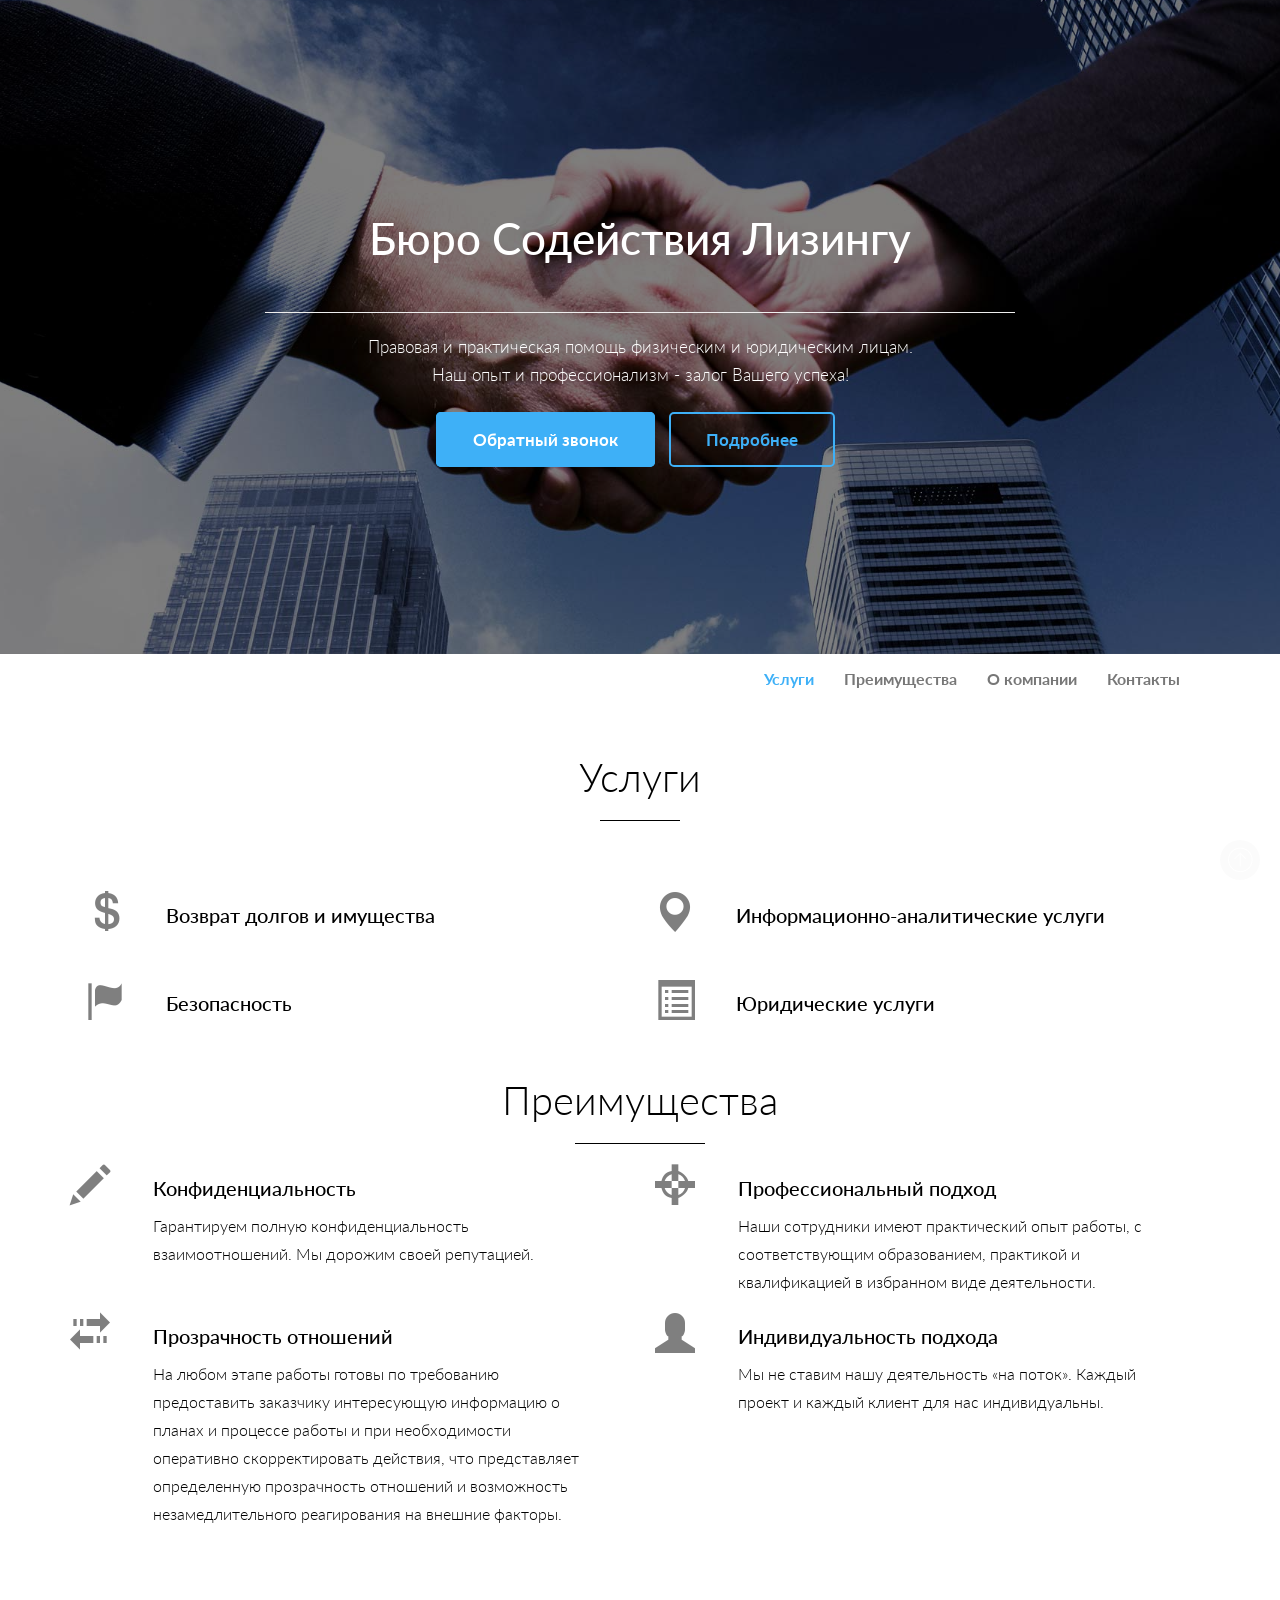
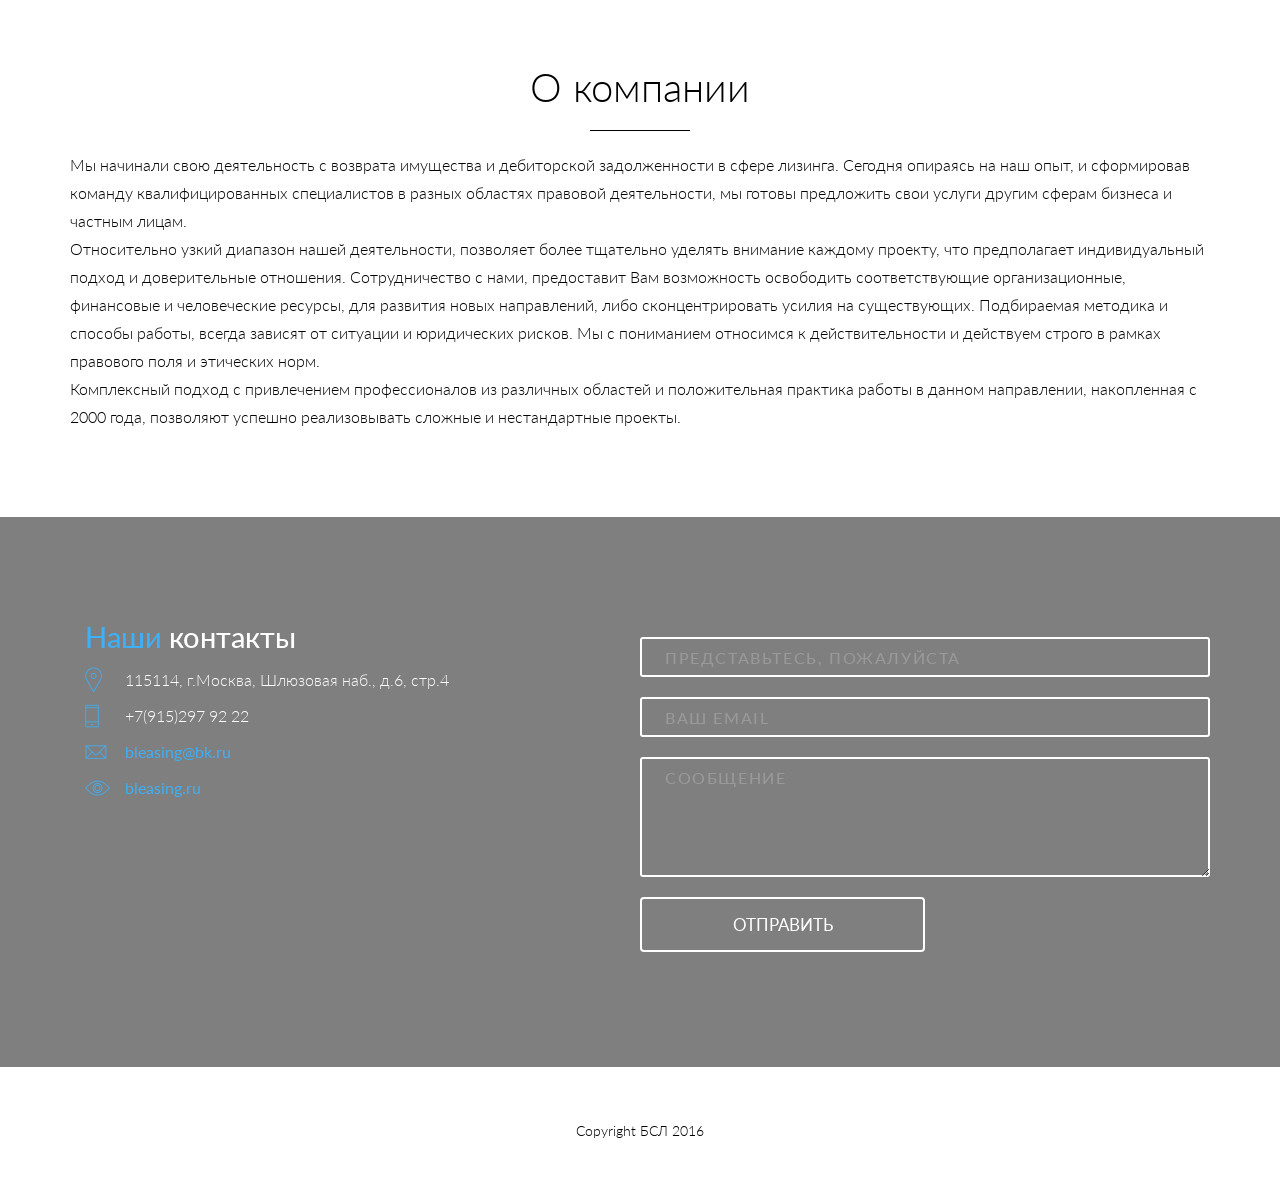
==== index.html @ 4ee1d00e "Upload изменения новые" ====
<!DOCTYPE html>
<html>
<head>
<meta http-equiv="Content-Type" content="text/html; charset=utf-8">
<!-- /.website title -->
<title>Бюро Содействия Лизингу</title>
<meta name="viewport" content="width=device-width, initial-scale=1, maximum-scale=1, user-scalable=no">
<!-- CSS Files -->
<link href="css/bootstrap.min.css" rel="stylesheet" media="screen">
<link href="css/font-awesome.min.css" rel="stylesheet">
<link href="fonts/icon-7-stroke/css/pe-icon-7-stroke.css" rel="stylesheet">
<link href="css/animate.css" rel="stylesheet" media="screen">
<link href="css/owl.theme.css" rel="stylesheet">
<link href="css/owl.carousel.css" rel="stylesheet">
<!-- Colors -->
<link href="css/css-index.css" rel="stylesheet" media="screen">

<!-- Google Fonts -->
<link rel="stylesheet" href="http://fonts.googleapis.com/css?family=Lato:100,300,400,700,900,100italic,300italic,400italic,700italic,900italic" />
</head>
<body data-spy="scroll" data-target="#navbar-scroll">
<!-- /.preloader -->
<div id="preloader"></div>
<div id="top"></div>
<!-- /.parallax full screen background image -->
<div class="fullscreen landing parallax" style="background-image:url('images/bg.jpg');" data-img-width="2000" data-img-height="1333" data-diff="100">
	<div class="overlay">
		<div class="container">
			<div class="row">
				<div class="col-md-8 col-md-offset-2 text-center">
					<!-- /.main title -->
						<h1 class="wow fadeInLeft">
						Бюро Содействия Лизингу
						</h1><hr>
					<!-- /.header paragraph -->
					<div class="landing-text wow fadeInUp">
						<p>Правовая и практическая помощь физическим и юридическим лицам.<br>Наш опыт и профессионализм - залог Вашего успеха!</p>
					</div>				  
					<!-- /.header button -->
					<div class="head-btn wow fadeInLeft">
						<a href="#contact" class="btn-primary">Обратный звонок</a>
						<a href="#services" class="btn-default">Подробнее</a>
					</div>
				</div> 
			</div>
		</div> 
	</div> 
</div>
 
<!-- NAVIGATION -->
<div id="menu">
	<nav class="navbar-wrapper navbar-default" role="navigation">
		<div class="container">
			  <div class="navbar-header">
				<button type="button" class="navbar-toggle" data-toggle="collapse" data-target=".navbar-backyard">
				  <span class="sr-only"></span>
				  <span class="icon-bar"></span>
				  <span class="icon-bar"></span>
				  <span class="icon-bar"></span>
				</button>
			  </div>
			  <div id="navbar-scroll" class="collapse navbar-collapse navbar-backyard navbar-right">
				<ul class="nav navbar-nav">
					<li><a href="#services">Услуги</a></li>
					<li><a href="#advantages">Преимущества</a></li>
					<li><a href="#company">О компании</a></li>
					<li><a href="#contact">Контакты</a></li>
				</ul>
			  </div>
		</div>
	</nav>
</div>
<!-- /.services section -->
<div id="services">
	<div class="container">
		<div class="row">
			<div class="col-md-10 col-md-offset-1 col-sm-12 text-center services-title">
			<!-- /.services title -->
				<h2>Услуги</h2><hr>
			</div>
		</div>
		<div class="row row-feat">
			<div class="col-md-12">
				<!-- /.services 1 -->
				<div class="col-md-6 feat-list">
					<div class="glyphicon">
					<span class="glyphicon glyphicon-usd"></span>
					</div>
					<div class="inner">
						<h4>Возврат долгов и имущества</h4>
					</div>
				</div>
			
				<!-- /.services 2 -->
				<div class="col-md-6 feat-list">
					<div class="glyphicon">
					<span class="glyphicon glyphicon-map-marker"></span>
					</div>
					<div class="inner">
						<h4>Информационно-аналитические услуги</h4>
					</div>
				</div>
			
				<!-- /.services 3 -->
				<div class="col-md-6 feat-list">
					<div class="glyphicon">
					<span class="glyphicon glyphicon-flag"></span>
					</div>
					<div class="inner">
						<h4>Безопасность</h4>
					</div>
				</div>
			
				<!-- /.services 4 -->
				<div class="col-md-6 feat-list">
					<div class="glyphicon">
					<span class="glyphicon glyphicon-list-alt"></span>
					</div>
					<div class="inner">
						<h4>Юридические услуги</h4>
					</div>
				</div>
			</div>
		</div>
	</div>
</div>

<!-- /advantages section -->
<div id="advantages">
	<div class="container">
		<div class="row">
			<div class="col-md-12 col-sm-12 text-center advant-title">
			<!-- /.advantages title -->
				<h2>Преимущества</h2><hr>
			</div>
		</div>
		<div class="row advant">
			<div class="col-md-6 wow slideInLeft">
			<div class="glyphicon">
					<span class="glyphicon glyphicon-pencil"></span>
			</div>
			<div class="inner">
			<h4>Конфиденциальность</h4>
				<p>Гарантируем полную конфиденциальность взаимоотношений. Мы дорожим своей репутацией.
				</p>		
			</div>
			</div>
			<div class="col-md-6 wow slideInLeft">
			<div class="glyphicon">
					<span class="glyphicon glyphicon-screenshot"></span>
			</div>
			<div class="inner">
			<h4>Профессиональный подход</h4>
				<p>Наши сотрудники имеют практический опыт работы, с соответствующим образованием, практикой  и квалификацией в избранном виде деятельности.</p>
			</div>
			</div>	
			<div class="col-md-6 wow slideInRight">
			<div class="glyphicon">
					<span class="glyphicon glyphicon-transfer"></span>
			</div>
			<div class="inner">
			<h4>Прозрачность отношений</h4>
				<p>На любом этапе работы готовы по требованию предоставить заказчику интересующую информацию о планах и процессе работы и при необходимости оперативно скорректировать действия, что представляет определенную прозрачность отношений и возможность незамедлительного реагирования на внешние факторы.</p>		
			</div>
			</div>
			<div class="col-md-6 wow slideInRight">
				<div class="glyphicon">
					<span class="glyphicon glyphicon-user"></span>
				</div>
				<div class="inner">
				<h4>Индивидуальность подхода</h4>
				<p>Мы не ставим нашу деятельность «на поток». Каждый проект и каждый клиент для нас индивидуальны. 
</p>		
				</div>
			</div>
		</div>			  
	</div>
</div>
<!-- /.about company -->
<div id="company">
	<div class="container">
		<div class="row">
			<div class="col-md-12 col-sm-12 text-center advant-title">
				<h2>О компании</h2><hr>
			</div>
		</div>
		<div class="row comp">
			<!-- /.company content -->
			<div class="col-md-12 wow fadeInLeft">
				<div class="about">
				<div class="description">
				<p> Мы начинали свою деятельность с возврата имущества и дебиторской задолженности в сфере лизинга. Сегодня опираясь на наш опыт, и сформировав команду квалифицированных специалистов в разных областях правовой деятельности, мы готовы предложить свои услуги другим сферам бизнеса и частным лицам.
<br> 
Относительно узкий диапазон нашей деятельности, позволяет более тщательно уделять внимание каждому проекту, что предполагает индивидуальный подход и доверительные отношения. Сотрудничество с нами, предоставит Вам возможность освободить соответствующие организационные, финансовые и человеческие ресурсы, для развития новых направлений, либо сконцентрировать усилия на существующих. Подбираемая методика и способы работы, всегда зависят от ситуации и юридических рисков. Мы с пониманием относимся к действительности и действуем строго в рамках правового поля и этических норм. 
<br> 
Комплексный подход с привлечением профессионалов из различных областей и положительная практика работы в данном направлении, накопленная с 2000 года, позволяют успешно реализовывать сложные и нестандартные проекты.
				</p>
				</div>
				</div>
			</div>
			<!-- /.requisite image 
			<div class="col-md-5 text-center advant-title feature-2-pic wow fadeInRight">
				<h4>Реквизиты</h4>
				<div class="requi img">
				<img  src="images/svidetelstvo.jpg" alt="Бюро Содействия Лизингу" class="img-responsive"/> 
				</div>-->
			</div>				  
		</div>			  
  	</div>
<!-- /.contact section -->
<div id="contact">
	<div class="contact fullscreen parallax" style="background-image:url('images/bg.jpg');" data-img-width="2000" data-img-height="1334" data-diff="100">
		<div class="overlay">
			<div class="container">
				<div class="row contact-row">			
					<!-- /.address and contact -->
					<div class="col-sm-6 contact-left wow fadeInUp">
						<h2><span class="highlight">Наши</span> контакты</h2>
							<ul class="ul-address">
							<li><i class="pe-7s-map-marker"></i>115114, г.Москва, Шлюзовая наб., д.6, стр.4
							</li>
							<li><i class="pe-7s-phone"></i>+7(915)297 92 22
							</li>
							<li><i class="pe-7s-mail"></i><a href="mailto:bleasing@bk.ru">bleasing@bk.ru</a></li>
							<li><i class="pe-7s-look"></i><a href="#">bleasing.ru</a></li>
							</ul>									
					</div>					
					<!-- /.contact form -->
					<div class="righ">
						<div class="col-sm-6 contact-right">
							<form action="https://formspree.io/mmzhirkov@yandex.ru" method="POST" class="form-horizontal" id="contact-form">
							   <div class="form-group"><input type="text" name="name" class="form-control wow fadeInUp animated" placeholder="Представьтесь, пожалуйста" required></div>
							     <div class="form-group"><input type="email" name="_replyto" class="form-control wow fadeInUp animated" placeholder="Ваш Email" required></div>
							     <div class="form-group"><textarea type="text" name="message" rows="20" cols="20" id="message" class="form-control input-message wow fadeInUp" placeholder="Сообщение"></textarea></div>
							     <div class="form-group"><input type="submit" value="ОТПРАВИТЬ" class="btn btn-success wow fadeInUp" ></div>
							     <input type="hidden" name="_next" value="//SuccessfullySend.html" />
							     <input type="text" name="_gotcha" style="display:none" />
							</form>
						</div>
					</div>
				</div>
			</div>
		</div>
	</div>

</div>
<div id="fullsceen map">
	<script type="text/javascript" charset="utf-8" src="https://api-maps.yandex.ru/services/constructor/1.0/js/?sid=eAVuJ0RtiRxeQ-i_GGU-ab7fKE3nbKZS&width=100%&height=459&lang=ru_RU&sourceType=constructor"></script>
</div> 
<!-- /.footer -->
<footer id="footer">
	<div class="container">
		<div class="col-sm-4 col-sm-offset-4">
			<div class="text-center wow fadeInUp" style="font-size: 14px;">Copyright БСЛ 2016</div>
			<a href="#" class="scrollToTop"><i class="pe-7s-up-arrow pe-va"></i></a>
		</div>	
	</div>	
</footer>
	<!-- /.javascript files -->
    <script src="js/jquery.js"></script>
    <script src="js/bootstrap.min.js"></script>
    <script src="js/custom.js"></script>
    <script src="js/jquery.sticky.js"></script>
	<script src="js/wow.min.js"></script>
	<script src="js/owl.carousel.min.js"></script>
	<script>
		new WOW().init();
	</script>
  </body>
</html>
---- fonts/icon-7-stroke/css/pe-icon-7-stroke.css ----
@font-face {
	font-family: 'Pe-icon-7-stroke';
	src:url('../fonts/Pe-icon-7-stroke.eot?-2irksn');
	src:url('../fonts/Pe-icon-7-stroke.eot?#iefix-2irksn') format('embedded-opentype'),
		url('../fonts/Pe-icon-7-stroke.woff?-2irksn') format('woff'),
		url('../fonts/Pe-icon-7-stroke.ttf?-2irksn') format('truetype'),
		url('../fonts/Pe-icon-7-stroke.svg?-2irksn#Pe-icon-7-stroke') format('svg');
	font-weight: normal;
	font-style: normal;
}

[class^="pe-7s-"], [class*=" pe-7s-"] {
	display: inline-block;
	font-family: 'Pe-icon-7-stroke';
	speak: none;
	font-style: normal;
	font-weight: normal;
	font-variant: normal;
	text-transform: none;
	line-height: 1;

	/* Better Font Rendering =========== */
	-webkit-font-smoothing: antialiased;
	-moz-osx-font-smoothing: grayscale;
}

.pe-7s-cloud-upload:before {
	content: "\e68a";
}
.pe-7s-cash:before {
	content: "\e68c";
}
.pe-7s-close:before {
	content: "\e680";
}
.pe-7s-bluetooth:before {
	content: "\e68d";
}
.pe-7s-cloud-download:before {
	content: "\e68b";
}
.pe-7s-way:before {
	content: "\e68e";
}
.pe-7s-close-circle:before {
	content: "\e681";
}
.pe-7s-id:before {
	content: "\e68f";
}
.pe-7s-angle-up:before {
	content: "\e682";
}
.pe-7s-wristwatch:before {
	content: "\e690";
}
.pe-7s-angle-up-circle:before {
	content: "\e683";
}
.pe-7s-world:before {
	content: "\e691";
}
.pe-7s-angle-right:before {
	content: "\e684";
}
.pe-7s-volume:before {
	content: "\e692";
}
.pe-7s-angle-right-circle:before {
	content: "\e685";
}
.pe-7s-users:before {
	content: "\e693";
}
.pe-7s-angle-left:before {
	content: "\e686";
}
.pe-7s-user-female:before {
	content: "\e694";
}
.pe-7s-angle-left-circle:before {
	content: "\e687";
}
.pe-7s-up-arrow:before {
	content: "\e695";
}
.pe-7s-angle-down:before {
	content: "\e688";
}
.pe-7s-switch:before {
	content: "\e696";
}
.pe-7s-angle-down-circle:before {
	content: "\e689";
}
.pe-7s-scissors:before {
	content: "\e697";
}
.pe-7s-wallet:before {
	content: "\e600";
}
.pe-7s-safe:before {
	content: "\e698";
}
.pe-7s-volume2:before {
	content: "\e601";
}
.pe-7s-volume1:before {
	content: "\e602";
}
.pe-7s-voicemail:before {
	content: "\e603";
}
.pe-7s-video:before {
	content: "\e604";
}
.pe-7s-user:before {
	content: "\e605";
}
.pe-7s-upload:before {
	content: "\e606";
}
.pe-7s-unlock:before {
	content: "\e607";
}
.pe-7s-umbrella:before {
	content: "\e608";
}
.pe-7s-trash:before {
	content: "\e609";
}
.pe-7s-tools:before {
	content: "\e60a";
}
.pe-7s-timer:before {
	content: "\e60b";
}
.pe-7s-ticket:before {
	content: "\e60c";
}
.pe-7s-target:before {
	content: "\e60d";
}
.pe-7s-sun:before {
	content: "\e60e";
}
.pe-7s-study:before {
	content: "\e60f";
}
.pe-7s-stopwatch:before {
	content: "\e610";
}
.pe-7s-star:before {
	content: "\e611";
}
.pe-7s-speaker:before {
	content: "\e612";
}
.pe-7s-signal:before {
	content: "\e613";
}
.pe-7s-shuffle:before {
	content: "\e614";
}
.pe-7s-shopbag:before {
	content: "\e615";
}
.pe-7s-share:before {
	content: "\e616";
}
.pe-7s-server:before {
	content: "\e617";
}
.pe-7s-search:before {
	content: "\e618";
}
.pe-7s-film:before {
	content: "\e6a5";
}
.pe-7s-science:before {
	content: "\e619";
}
.pe-7s-disk:before {
	content: "\e6a6";
}
.pe-7s-ribbon:before {
	content: "\e61a";
}
.pe-7s-repeat:before {
	content: "\e61b";
}
.pe-7s-refresh:before {
	content: "\e61c";
}
.pe-7s-add-user:before {
	content: "\e6a9";
}
.pe-7s-refresh-cloud:before {
	content: "\e61d";
}
.pe-7s-paperclip:before {
	content: "\e69c";
}
.pe-7s-radio:before {
	content: "\e61e";
}
.pe-7s-note2:before {
	content: "\e69d";
}
.pe-7s-print:before {
	content: "\e61f";
}
.pe-7s-network:before {
	content: "\e69e";
}
.pe-7s-prev:before {
	content: "\e620";
}
.pe-7s-mute:before {
	content: "\e69f";
}
.pe-7s-power:before {
	content: "\e621";
}
.pe-7s-medal:before {
	content: "\e6a0";
}
.pe-7s-portfolio:before {
	content: "\e622";
}
.pe-7s-like2:before {
	content: "\e6a1";
}
.pe-7s-plus:before {
	content: "\e623";
}
.pe-7s-left-arrow:before {
	content: "\e6a2";
}
.pe-7s-play:before {
	content: "\e624";
}
.pe-7s-key:before {
	content: "\e6a3";
}
.pe-7s-plane:before {
	content: "\e625";
}
.pe-7s-joy:before {
	content: "\e6a4";
}
.pe-7s-photo-gallery:before {
	content: "\e626";
}
.pe-7s-pin:before {
	content: "\e69b";
}
.pe-7s-phone:before {
	content: "\e627";
}
.pe-7s-plug:before {
	content: "\e69a";
}
.pe-7s-pen:before {
	content: "\e628";
}
.pe-7s-right-arrow:before {
	content: "\e699";
}
.pe-7s-paper-plane:before {
	content: "\e629";
}
.pe-7s-delete-user:before {
	content: "\e6a7";
}
.pe-7s-paint:before {
	content: "\e62a";
}
.pe-7s-bottom-arrow:before {
	content: "\e6a8";
}
.pe-7s-notebook:before {
	content: "\e62b";
}
.pe-7s-note:before {
	content: "\e62c";
}
.pe-7s-next:before {
	content: "\e62d";
}
.pe-7s-news-paper:before {
	content: "\e62e";
}
.pe-7s-musiclist:before {
	content: "\e62f";
}
.pe-7s-music:before {
	content: "\e630";
}
.pe-7s-mouse:before {
	content: "\e631";
}
.pe-7s-more:before {
	content: "\e632";
}
.pe-7s-moon:before {
	content: "\e633";
}
.pe-7s-monitor:before {
	content: "\e634";
}
.pe-7s-micro:before {
	content: "\e635";
}
.pe-7s-menu:before {
	content: "\e636";
}
.pe-7s-map:before {
	content: "\e637";
}
.pe-7s-map-marker:before {
	content: "\e638";
}
.pe-7s-mail:before {
	content: "\e639";
}
.pe-7s-mail-open:before {
	content: "\e63a";
}
.pe-7s-mail-open-file:before {
	content: "\e63b";
}
.pe-7s-magnet:before {
	content: "\e63c";
}
.pe-7s-loop:before {
	content: "\e63d";
}
.pe-7s-look:before {
	content: "\e63e";
}
.pe-7s-lock:before {
	content: "\e63f";
}
.pe-7s-lintern:before {
	content: "\e640";
}
.pe-7s-link:before {
	content: "\e641";
}
.pe-7s-like:before {
	content: "\e642";
}
.pe-7s-light:before {
	content: "\e643";
}
.pe-7s-less:before {
	content: "\e644";
}
.pe-7s-keypad:before {
	content: "\e645";
}
.pe-7s-junk:before {
	content: "\e646";
}
.pe-7s-info:before {
	content: "\e647";
}
.pe-7s-home:before {
	content: "\e648";
}
.pe-7s-help2:before {
	content: "\e649";
}
.pe-7s-help1:before {
	content: "\e64a";
}
.pe-7s-graph3:before {
	content: "\e64b";
}
.pe-7s-graph2:before {
	content: "\e64c";
}
.pe-7s-graph1:before {
	content: "\e64d";
}
.pe-7s-graph:before {
	content: "\e64e";
}
.pe-7s-global:before {
	content: "\e64f";
}
.pe-7s-gleam:before {
	content: "\e650";
}
.pe-7s-glasses:before {
	content: "\e651";
}
.pe-7s-gift:before {
	content: "\e652";
}
.pe-7s-folder:before {
	content: "\e653";
}
.pe-7s-flag:before {
	content: "\e654";
}
.pe-7s-filter:before {
	content: "\e655";
}
.pe-7s-file:before {
	content: "\e656";
}
.pe-7s-expand1:before {
	content: "\e657";
}
.pe-7s-exapnd2:before {
	content: "\e658";
}
.pe-7s-edit:before {
	content: "\e659";
}
.pe-7s-drop:before {
	content: "\e65a";
}
.pe-7s-drawer:before {
	content: "\e65b";
}
.pe-7s-download:before {
	content: "\e65c";
}
.pe-7s-display2:before {
	content: "\e65d";
}
.pe-7s-display1:before {
	content: "\e65e";
}
.pe-7s-diskette:before {
	content: "\e65f";
}
.pe-7s-date:before {
	content: "\e660";
}
.pe-7s-cup:before {
	content: "\e661";
}
.pe-7s-culture:before {
	content: "\e662";
}
.pe-7s-crop:before {
	content: "\e663";
}
.pe-7s-credit:before {
	content: "\e664";
}
.pe-7s-copy-file:before {
	content: "\e665";
}
.pe-7s-config:before {
	content: "\e666";
}
.pe-7s-compass:before {
	content: "\e667";
}
.pe-7s-comment:before {
	content: "\e668";
}
.pe-7s-coffee:before {
	content: "\e669";
}
.pe-7s-cloud:before {
	content: "\e66a";
}
.pe-7s-clock:before {
	content: "\e66b";
}
.pe-7s-check:before {
	content: "\e66c";
}
.pe-7s-chat:before {
	content: "\e66d";
}
.pe-7s-cart:before {
	content: "\e66e";
}
.pe-7s-camera:before {
	content: "\e66f";
}
.pe-7s-call:before {
	content: "\e670";
}
.pe-7s-calculator:before {
	content: "\e671";
}
.pe-7s-browser:before {
	content: "\e672";
}
.pe-7s-box2:before {
	content: "\e673";
}
.pe-7s-box1:before {
	content: "\e674";
}
.pe-7s-bookmarks:before {
	content: "\e675";
}
.pe-7s-bicycle:before {
	content: "\e676";
}
.pe-7s-bell:before {
	content: "\e677";
}
.pe-7s-battery:before {
	content: "\e678";
}
.pe-7s-ball:before {
	content: "\e679";
}
.pe-7s-back:before {
	content: "\e67a";
}
.pe-7s-attention:before {
	content: "\e67b";
}
.pe-7s-anchor:before {
	content: "\e67c";
}
.pe-7s-albums:before {
	content: "\e67d";
}
.pe-7s-alarm:before {
	content: "\e67e";
}
.pe-7s-airplay:before {
	content: "\e67f";
}
---- css/css-index.css ----
/**
* Backyard
* Landing Page Template
* Author: MoxDesign - http://www.moxdesign.com
**/

html, body {
	width: 100%;
	overflow-x: hidden;
}
body {
	height:100%;
	font-family: "Lato", "Serif";
	font-weight: 300;
	padding:0;
	margin:0;
	font-size:16px;
	line-height: 28px;
	color: #000; 
	background: #fff;
	overflow-x:hidden;
	position: relative;
}
h1 { font-size: 3em; line-height:1.2em; margin:0 0 .3em; }
h2 { font-size: 1.8em; line-height:1.4em; margin:0 0 .3em;  }
h3 { font-size: 1.4em; line-height:1.4em; }
h4 { font-size: 1.25em; line-height:1.4em;}
h5 { font-size: 1.1em; line-height:1.4em; }
h6 { font-size: 1em; line-height:1.2em; }

h1 a, h2 a, h3 a, h4 a, h5 a, h6 a {
	text-decoration: none
}	 
p { 
	padding: 0 0 1em;
	margin:0;
}
a {
	color: #3eb0f7;
	outline: 0;
	font-weight: bold;
	-webkit-transition: all .8s ease;
	transition: all .8s ease;
} 
a:hover {
	text-decoration: none;
	color: #1f2222;
	-webkit-transition: all .8s ease;
	transition: all .8s ease;
}
.highlight {
	color: #3eb0f7;
}
#preloader { 
	position: fixed; 
	left: 0; 
	top: 0; 
	z-index: 999; 
	width: 100%; 
	height: 100%; 
	overflow: visible; 
	background: #fff url(../images/loading.gif) no-repeat center center;
}
.fullscreen {
    width:100%;
    min-height:100%;
	background-repeat:no-repeat;
    background-position:50% 50%;
    background-position:50% 50%\9 !important;
}
.overlay {
    background-color: rgba(0, 0, 0, 0.5);
    position: relative;
    width: 100%;
    height: 100%;
    display: block;
}
#menu {
	z-index: 99;
}
.navbar-default {
	background: rgba(255, 255, 255, 0.95);
	box-shadow: 0px 0.5px 2px #cecece;
}
.navbar-default .navbar-brand {
    padding: 7px;
}

.navbar-default .navbar-nav > .active > a, 
.navbar-default .navbar-nav > .active > a:hover, 
.navbar-default .navbar-nav > .active > a:focus,
.navbar-default .navbar-nav > .active > a:visited {
	background: transparent;
    color: #3eb0f7;
}
.navbar-default .navbar-nav>li>a:hover, .navbar-default .navbar-nav>li>a:focus {
    color: #3eb0f7;
    background-color: transparent;
}
.btn-default {
	font-size: 17px;
	margin: 30px 0 10px;
	margin-right: 10px;
	line-height: 20px;
	padding: 15px 35px;
	height: 50px;
	border: 2px solid #3eb0f7;
	background: transparent;
	transition: all 0.4s;
	color: #3eb0f7;
	border-radius: 5px;
}
.btn-default:hover, .btn-default:focus, .btn-default:active, .btn-default.active, .open > .dropdown-toggle.btn-default {
	border: 2px solid #3eb0f7;
	background: #3eb0f7;
	color: white;
	text-decoration: none;
}
.btn-primary {
	font-size: 17px;
	margin: 30px 0 10px;
	margin-right: 10px;
	line-height: 20px;
	padding: 15px 35px;
	height: 50px;
	border: 2px solid #3eb0f7;
	background: #3eb0f7;
	transition: all 0.4s;
	color: white;
	border-radius: 5px;
}
.btn-primary:hover, .btn-primary:focus, .btn-primary:active, .btn-primary.active, .open > .dropdown-toggle.btn-primary {
	border: 2px solid #3eb0f7;
	background: transparent;
	color: #3eb0f7;
	text-decoration: none;
}
.btn-secondary {
	font-size: 20px;
	font-weight: 300;
	line-height: 20px;
	padding: 20px 50px;
	height: 65px;
	border: none;
	background: #3eb0f7;
	transition: all 0.4s;
	color: white;
	border-radius: 4px;
}
.btn-secondary:hover, .btn-secondary:focus, .btn-secondary:active, .btn-secondary.active, .open > .dropdown-toggle.btn-secondary {
	background: #1f96e0;
	color: white
}
.logo{
	position: relative;
    float: left;
    margin-right: 15px;
    padding: 9px 10px;
    margin-top: 4px;
    margin-bottom: 8px;
}

.navbar-header a:hover{
    color: #3eb0f7;
}
.landing h1{
	font-size: 2.75em;
    margin: 210px 0 45px 0;
    line-height: 1.3;
    color: #fff;
}
.landing p, .landing h2 {
	color: #fff;
}
.landing-text {
	margin-bottom: 20px;
}
.landing-text p {
	font-size: 17px !important; 
}
.head-btn {
	margin-bottom: 200px;
}
.option {
	text-transform: uppercase;
	padding: 5px;
	min-width: 80px;
	margin-right: 5px;
	transition: all 0.4s;
	font-size: 14px;
	color: #fff;
}
.signup-header {
	margin: 150px 0 100px;
	background: rgba(255,255,255,0.2);
	border-radius: 4px;
	padding-left: 20px;
	padding-right: 20px;	
}
.signup-header h3{
	padding: 20px 0 10px;
	color: white;
	font-weight: 300;
}
.form-header input {
	position: relative;
	padding: 5px 15px;
}
.form-header .form-control {
	border-radius: 0;
	border: solid 1px #dadada;
	background-color: #fff;
	color: #333;
	height: 55px;
}
.form-header .btn {
	border-radius: 0;
	height: 55px;
	width: 100%;
	background-color: #3eb0f7;
	color: white;
	font-size: 17px !important;
	padding: 0 33px;
	border: none;
	margin: 0;
	-webkit-transition: all .8s ease;
	transition: all .8s ease;
}
.form-header .btn:hover {
	background-color: #1f96e0;
	-webkit-transition: all .8s ease;
	transition: all .8s ease;
}
.privacy {
	padding-top: 0;
	font-size: 13px;
}
.signup-header p {
	color: white;
}
.privacy a {
	text-decoration: underline;
	color: white;
	font-weight: 300;
}
#policy {
	padding: 100px 0 70px;
}
#steps {
	padding: 30px 0 70px;
}
#steps h2 {
	font-size: 40px;
	font-weight: 300;
	margin: 15px 0 15px 0;
}
.steps-pic {
	margin-top: 20px;
}
.btn-section {
	padding-top: 20px;
}
#advantages h2 {	
	font-size: 40px;
	font-weight: 300;
	margin: 15px 0 15px 0;
}
#services {
	padding-top: 30px;
	background: #FFFFFF;
}
#services h2 {
	margin: 15px 0 15px 0;
	font-size: 40px;
	font-weight: 300;
}
#services .services-title p {
	font-size: 18px;
}
#services hr {
    color: black;
    margin-top: 10px;
    background-color: black;
    height: 1px;
    width: 80px;
    border: 0;
}
#steps hr {
    color: black;
    margin-top: 10px;
    background-color: black;
    height: 1px;
    width: 90px;
    border: 0;
}
#advantages hr {
    color: black;
    margin-top: 10px;
    background-color: black;
    height: 1px;
    width: 130px;
    border: 0;
}
#company hr {
    color: black;
    margin-top: 10px;
    background-color: black;
    height: 1px;
    width: 100px;
    border: 0;
}
.row-feat {
	padding-top: 10px;
}
.feat-list {
	margin-top: 40px;
}
.feat-list i {
	font-size: 48px;
	float: left;
	width: 20%;
	color: #000;
	height: 100%;
	position: relative;
	opacity: 0.6;
	-webkit-transition: all .8s ease;
	transition: all .8s ease;
}
.feat-list:hover i {
	color: #3eb0f7;
	-webkit-transition: all .8s ease;
	transition: all .8s ease;
}
#services .inner {
	float: left;
	display: inline-block;
	width: 80%;
}
#advantages .inner {
	float: left;
	display: inline-block;
	width: 80%;
}
#advantages {
    padding: 30px 0 70px;
}
#company {
    padding: 30px 0 70px;
}
#company h2 {
    font-size: 40px;
    font-weight: 300;
    margin: 15px 0 15px 0;
}
#services-2 {
	padding: 100px 0 100px;
}
#services-2 h2 {
	font-size: 40px;
	font-weight: 300;
	margin: 15px 0 15px 0;
}
.services-2-pic {
	margin-top: 20px;
}
.subscribe {
	color: #fff;
}
.subscribe p {
	margin: 30px auto 30px;
}
.subscribe-form {
	max-width: 400px;
	margin: 50px auto 150px;
	text-align: center;
	overflow: hidden;
}
.subscribe-form form {
	position: relative;
}
.subscribe-form input {
	max-width: 85%;
	position: relative;
	padding: 5px 25px;
}
.subscribe-form .form-control {
	border-radius: 4px 0 0 4px;
	border: none;
	background-color: rgba(255, 255, 255, 0.6);
	color: #333;
	font-size: 1.2em;
	height: 55px;
}
.subscribe-form button {
	border-radius: 0 4px 4px 0;
	background-color: #3eb0f7;
	color: #ffffff;
	font-size: 1em;
	line-height: 52px;
	position: absolute;
	top: 0px;
	right: 0px;
	padding: 0 30px;
	margin: 0;
	-webkit-transition: all .8s ease;
	transition: all .8s ease;
}
.subscribe-form .btn {
	height: 55px;
}
.subscribe-form .btn:hover {
	background-color: #1f96e0;
	color: #fff;
	-webkit-transition: all .8s ease;
	transition: all .8s ease;
}
.subscribe-form .form-control::-webkit-input-placeholder {
	color: #333;
}
.subscribe-form .form-control:-moz-placeholder { 
	color: #333;  
}
.subscribe-form .form-control::-moz-placeholder { 
	color: #333;  
}
.subscribe-form .form-control:-ms-input-placeholder {  
	color: #333;  
}
#package {
	padding-top: 100px;
}
.title-line {
    width: 100px;
    height: 3px;
    margin: 0 auto;
    background: #3eb0f7;
}
.price-box {
	border: solid 1px #d1d1d1;
}
.package-option {
	padding: 50px 0 100px;
}
.package-option ul {
	padding: 0;
}
.price-heading h3 {
	margin-top: 0;
}
.price-heading i {
	color: #d1d1d1;
	font-size: 75px;
	margin-top: 20px;
}
.price-group {
	padding: 30px 0 10px;
}
.price-group .dollar {
	font-size: 20px;
	position: relative;
	bottom: 48px;
}
.price-group .price {
	color: #3eb0f7;
	font-size: 90px;
	font-weight: 500;
}
.price-group .time {
	font-size: 18px;
}
.price-services li {
	margin-left: 30px;
	margin-right: 30px;
	list-style: none;
	border-bottom: solid 1px #d1d1d1;
	line-height: 40px;
}
.btn-price {
	margin: 5px 0 15px;
	font-size: 17px;
	padding: 7px 35px;
	height: 40px;
	background: #3eb0f7;
	transition: all 0.4s;
	color: white;
	border-radius: 4px;	
}
.btn-price:hover {
	background: #1f96e0;
	color: white;
}

.requi a img, img {
	max-height: 200px;
	margin: 0 20px;
	opacity:1.0;
	float: left;
}
.about p {

}
.glyphicon {
    font-size: 40px;
    width: 15%;
    float:left;
    color:rgba(0,0,0,.5);
}
.glyphicon:hover {
    color: #3eb0f7;
}
#testi {
	padding: 100px 0 100px;
}
.testi-item {
	display: block;
	width: 100%;
	height: auto;
	position: relative;
	margin-top: 30px;
}
.testi-item .box {
	margin-right: 15px;
	margin-left: 15px;
}
.testi-item .box .message {
	padding: 20px;
	font-style: italic;
	line-height: 30px;
	font-weight: 300;
	font-size: 20px;
}
.testi-item .requisite-pic img {
	width: 70px;
	height: 70px;
	border-radius: 50%;
	max-width: 100%;
}
.testi-item .requisite-info .requisite-name {
	margin-top: 10px;
	font-size: 16px;
}
.testi-item .requisite-info .company {
	font-style: italic;
	color: #3eb0f7;
}
.owl-theme .owl-controls .owl-page span{
	background: #3eb0f7;
}
.video-header {
	margin: 40px 0 30px;
}
.video-embed {
	position: relative;
	padding-top: 56.25%; 
	height: 0;
	background-color: #000000;
	-webkit-box-shadow: 0 5px 15px rgba(0,0,0,0.2);
	box-shadow: 0 5px 15px rgba(0,0,0,0.2);
}
.video-embed iframe {
	position: absolute;
	top: 0;
	left: 0;
	width: 100%;
	height: 100%;
}
.action {
	color: #fff;
}
.action h2 {
	margin-top: 10px;
	font-size: 40px;
	font-weight: 300;
}
.download-cta {
	padding: 50px 0 50px;
}
.item .arrow {
    position: absolute;
    top: 40px;
    left: -50px;
    width: 100px;
    height: 20px;
    background-image: url("images/arrow.png");
    background-repeat: no-repeat;
}
#contact {
	width: 100%;
	min-height: 100%;
}
#contact  h2{
	color: white;
}
.form-group {
	margin-top: 20px;
}
.ul-address a {
	font-weight: normal;
}
.ul-address a:hover {
	color: white;
}
.ul-address li {
	padding-right: 20px; 
	margin-bottom: 8px; 
	list-style: none;
	color: white;
}
.ul-address i {
	margin-left: 15px;
	position: absolute; 
	left: 0;
	color: #3eb0f7; 
	font-size: 25px;
	line-height: 30px;
}
.contact-row {
	margin: 100px 0 100px;
}
#contact-form {
	margin: 0 auto;
}
#contact-form input {
	position: relative;
	padding: 5px 25px;
	width: 100%;
}
#contact-form textarea {
	position: relative;
	padding: 10px 25px;
	width: 100%;
	height: 120px !important;
}
#contact-form .form-control {
	border-radius: 3px;
    border: 0px;
    background-color: transparent;
    color: #fff;
    font-size: 1.0em;
    height: 40px;
    box-shadow: inset 0 0 0 2px #fff;
    font-weight: 500;
    letter-spacing: 0.10em;
    text-transform: uppercase;
}
#contact-form .btn {
	height: 55px;
    width: 50%;
    background-color: transparent;
    color: #ffffff;
    font-size: 17px !important;
    line-height: 18px;
    padding: 0 33px;
    border: none;
    border-radius: 5 px;
    margin: 0;
    -webkit-transition: all .8s ease;
    transition: all .8s ease;
    box-shadow: inset 0 0 0 2px #fff;
}
#contact-form .btn:hover {
	background-color: rgba(144, 144, 144, 0.25);
	-webkit-transition: all .8s ease;
	transition: all .8s ease;
}
#footer {
	background: #fff;
	padding: 50px 0 50px;
}
.social ul {
	padding: 0;
	list-style: none;
}
.social li {
	display: inline-block;
	padding-right: .3em;
	padding-bottom: .3em;
}
.social li a {
	display: block;
	width: 40px;
	height: 40px;
	line-height: 40px;
	color: #3eb0f7;
	border-radius: 50%;
	background: #fff;
	border: solid 1px #3eb0f7;
	-webkit-transition: all .8s ease;
	transition: all .8s ease;
}
.social li a:hover {
	color: #fff;
	background: #3eb0f7;
}
#shortcode-basic {
	padding: 70px 0 10px;
}
#shortcode-button {
	padding: 50px 0 10px;
	width: 100%;
	min-height: 100%;
}
#shortcode-button .form-horizontal {
	padding-left: 20px;
	padding-right: 20px;
}
#shortcode-icon {
	padding: 70px 0 10px;
}
#shortcode-alert {
	padding: 70px 0 10px;
}
#shortcode-table {
	padding: 70px 0 10px;
}
#shortcode-column {
	padding: 50px 0 10px;
}
.social-icons i {
	color: #3eb0f7;
	font-size: 30px;
	line-height: 40px
}
#shortcode-alert {
	padding: 70px 0 30px;
}
.alert { 
	border: none; 
	border-radius: 0; 
	position: relative; 
	font-size: 17px; 
	line-height: 22px; 
	padding: 16px; 
	padding-left: 60px; 
}
.alert i { 
	font-size: 28px; 
	position: absolute; 
	left: 15px; 
	top: 13px; 
} 
.icon-demo i {
	font-size: 70px;
	margin-right: 20px;
}
.table > thead > tr > th { 
	background: #3eb0f7; 
	color: #fff; 
	border-bottom: 0; 
	text-transform: uppercase; 
}
.table > thead > tr > th, 
.table > tbody > tr > td { 
	font-size: 15px; 
	font-weight: 300; 
	padding: 20px 20px; 
}
.table-bg > tbody > tr:nth-child(odd) > td, 
.table-bg > tbody > tr:nth-child(odd) > th { 
	background: #fff; 
}
.table-bg > tbody > tr:nth-child(even) > td, 
.table-bg > tbody > tr:nth-child(even) > th { 
	background: #f6f6f6; 
}
.scrollToTop{
	width: 40px; 
	height: 40px;
	padding: 5px;
	font-size: 30px;
	text-align: center; 
	background: rgba(0, 0, 0, 0.2);
	color: white;
	position: fixed;
	bottom: 20px;
	right: 20px;
	border-radius: 50%;
	display: none;
}
.scrollToTop:hover{
	color: #3eb0f7;
}
.control-group .controls {
	overflow-x: hidden;
}
/* iPads (portrait) ----------- */
@media only screen 
and (min-width : 768px) 
and (max-width : 1024px) 
and (orientation : portrait) {
	.head-btn {
		margin: 50px 0 100px;
	}
	.signup-header {
		margin: 50px 0 100px;
	}
	.price-services li {
		margin-left: 15px;
		margin-right: 15px;
	}
	.btn-price {
		padding: 7px 25px;
	}
	#steps {
		padding: 30px 0 50px;
	}
	#policy {
		padding: 30px 0 50px;
	}
	#steps h2, #services-2 h2 {
		text-align: center;
	}
	#steps p, #services-2 p {
		text-align: center;
	}
	.btn-section {
		text-align: center;
	}
	#services {
		padding-top: 75px;
	}
	.services-img {
		margin-top: 0;
	}	
	.row-feat {
		padding-top: 10px;
		padding-bottom: 40px;
	}
	#services-2 {
		padding: 80px 0 80px;
	}
	.services-2-pic {
		margin-top: 40px;
	}
	#requisite img {
		margin: 10px 0 10px;
		max-height: 40px;
	}	
	.video-header {
		margin: 50px 0 30px;
	}
	#bottom-action {
		text-align: center;
	}
	.button-demo li {
		padding-bottom: 50px;
	}
}

/* iPads (landscape) ----------- */
@media only screen 
and (min-width : 768px) 
and (max-width : 1024px) 
and (orientation : landscape) {
	.center{
		    margin: 180px 0 450px 0;
	}	
	.landing-text {
		margin: 40px 0 70px 0;
	}
	.signup-header {
		margin-top: 250px;
	}
	.steps-pic {
		margin-top: 100px;
	}
	.services-img {
		margin-top: 30px;
	}	

	.inner p {
		font-size: 15px;
		color:#5c5c5c;
	}

	.services-2-pic {
		margin-top: 50px;
	}
	
	.video-header {
		margin: 50px 0 30px;
	}
}
.vertical {
    border-left: solid 1px #ffffff;
    padding: 1em 0 1em 3em;
}
ul.vertical li {
	display: block;
    padding: 1.3em 0 0 0;
}
/* smart-phone ----------- */
@media (max-width: 767px) {
	.logo {
		margin: 40px 0 30px 0;
	}
	.head-btn {
		margin: 30px 0 80px;
	}
	.signup-header {
		margin: 70px 0 80px;
	}
	#steps {
		padding: 70px 0 70px;
	}
	#policy {
		padding: 70px 0 70px;
	}
	#steps h2, #services-2 h2 {
		font-weight: 150;
		text-align: center;
	}
	#steps p, #services-2 p {
		text-align: center;
	}
	.btn-section {
		text-align: center;
	}
	#services {
		padding-top: 50px;
	}
	.row-feat {
		padding-top: 10px;
		padding-bottom: 40px;
	}
	.feat-list i {
		padding-left: 40px;
	}
	#services-2 {
		padding: 40px 0 50px;
	}
	.services-2-pic {
		margin-top: 50px;
	}
	#package {
		padding-top: 80px;
	}
	.package-option {
		padding: 50px 0 50px;
	}
	.price-box {
		margin-bottom: 30px;
	}
	#requisite img {
		margin: 10px 0 10px;
	}	
	.contact-left {
		margin-bottom: 50px;
	}
	.video-header {
		margin: 50px 0 30px;
	}
	#bottom-action {
		text-align: center;
	}
}	
/* iPhone 6Plus (landscape) ----------- */
@media (max-width: 736px) {
	.services-img {
		margin-top: 0;
	}
}

/* iPhone 6 (landscape) ----------- */
@media (max-width: 667px) {
	.logo {
		margin: 30px 0 30px 0;
	}
	.landing h1{
		font-size: 50px;
		margin: 10px 0 25px 0;
	}
	.landing-text {
		margin-top: 20px;
	}
	.subscribe p {
		margin: 25px auto 15px;
	}
	.subscribe-form {
		margin: 20px auto 100px;
	}
	.action h2 {
		margin-top: 70px;
	}
	.download-cta {
		padding: 50px 0 100px;
	}
}

/* iPhone 5 (landscape) ----------- */
@media (max-width: 568px){
	.logo {
		margin: 15px 0 15px 0;
	}
	.landing h1{
		font-size: 40px;
		margin: 20px 0 10px 0;
	}
	.landing-text p {
		font-size: 1.2em;
    	margin: 0.7em 0 0 0;
	}
	#steps {
		padding-top: 50px;
	}
	#policy {
		padding-top: 50px;
	}
	#services {
		padding-top: 50px;
	}
	.feat-list i {
		padding-left: 20px;
	}
	#services-2 {
		padding: 50px 0 70px;
	}
	#screenshot {
		padding-top: 70px;
	}	
	.screenshots {
		padding-top: 30px;
		padding-bottom: 70px;
	}
	#testi {
		padding: 70px 0 70px;
	}
	.testi-item .box .message {
		line-height: 25px;
		font-size: 18px;
	}
	.action h2 {
		margin: 50px 0 20px;
	}
	.download-text p {
		line-height: 1.5;	
	}	
}

/* iPhone 4 (landscape) ----------- */
@media (max-width: 480px) {
	.feat-list i {
		padding-left: 5px;
	}
	.action h2 {
		font-size: 30px;
	}
	.button-demo li {
		padding-bottom: 50px;
	}
}

/* smart phone width: 360px ----------- */
@media (max-width: 360px) {
	#steps h2, #services h2, #services-2 h2 {
		font-size: 30px;
	}
	.feat-list i {
		padding-left: 0;
	}
	#services .inner {
		padding-left: 15px;
	}
	.video-header {
		margin: 30px 0 30px;
	}
}

/* iPhone 4/5 (portrait) ----------- */
@media (max-width: 320px) {
	.logo {
		margin: 30px 0 20px 0;
	}
	.landing h1{
		margin: 20px 0 35px 0;
	}
	.btn-default {
		font-size: 16px;
		margin: 30px 0 10px;
		padding: 15px 30px;
		height: 35px;
		border-radius: 80px;
	}
	.btn-primary {
		font-size: 17px;
	    margin: 30px 0 10px;
	    margin-right: 10px;
	    line-height: 20px;
	    padding: 15px 35px;
	    height: 50px;
	    border: none;
	    background: #3eb0f7;
	    transition: all 0.4s;
	    color: white;
	    border-radius: 5px;
	}
	.subscribe-form {
		margin: 50px auto 110px;
	}
	.subscribe-form input {
		padding: 5px 15px;
	}
	.subscribe-form button {
		padding: 0 15px;
	}
	.action h2 {
		margin: 70px 0 20px;
	}
	.table > thead > tr > th, 
	.table > tbody > tr > td { 
		padding: 20px 10px; 
	}
}
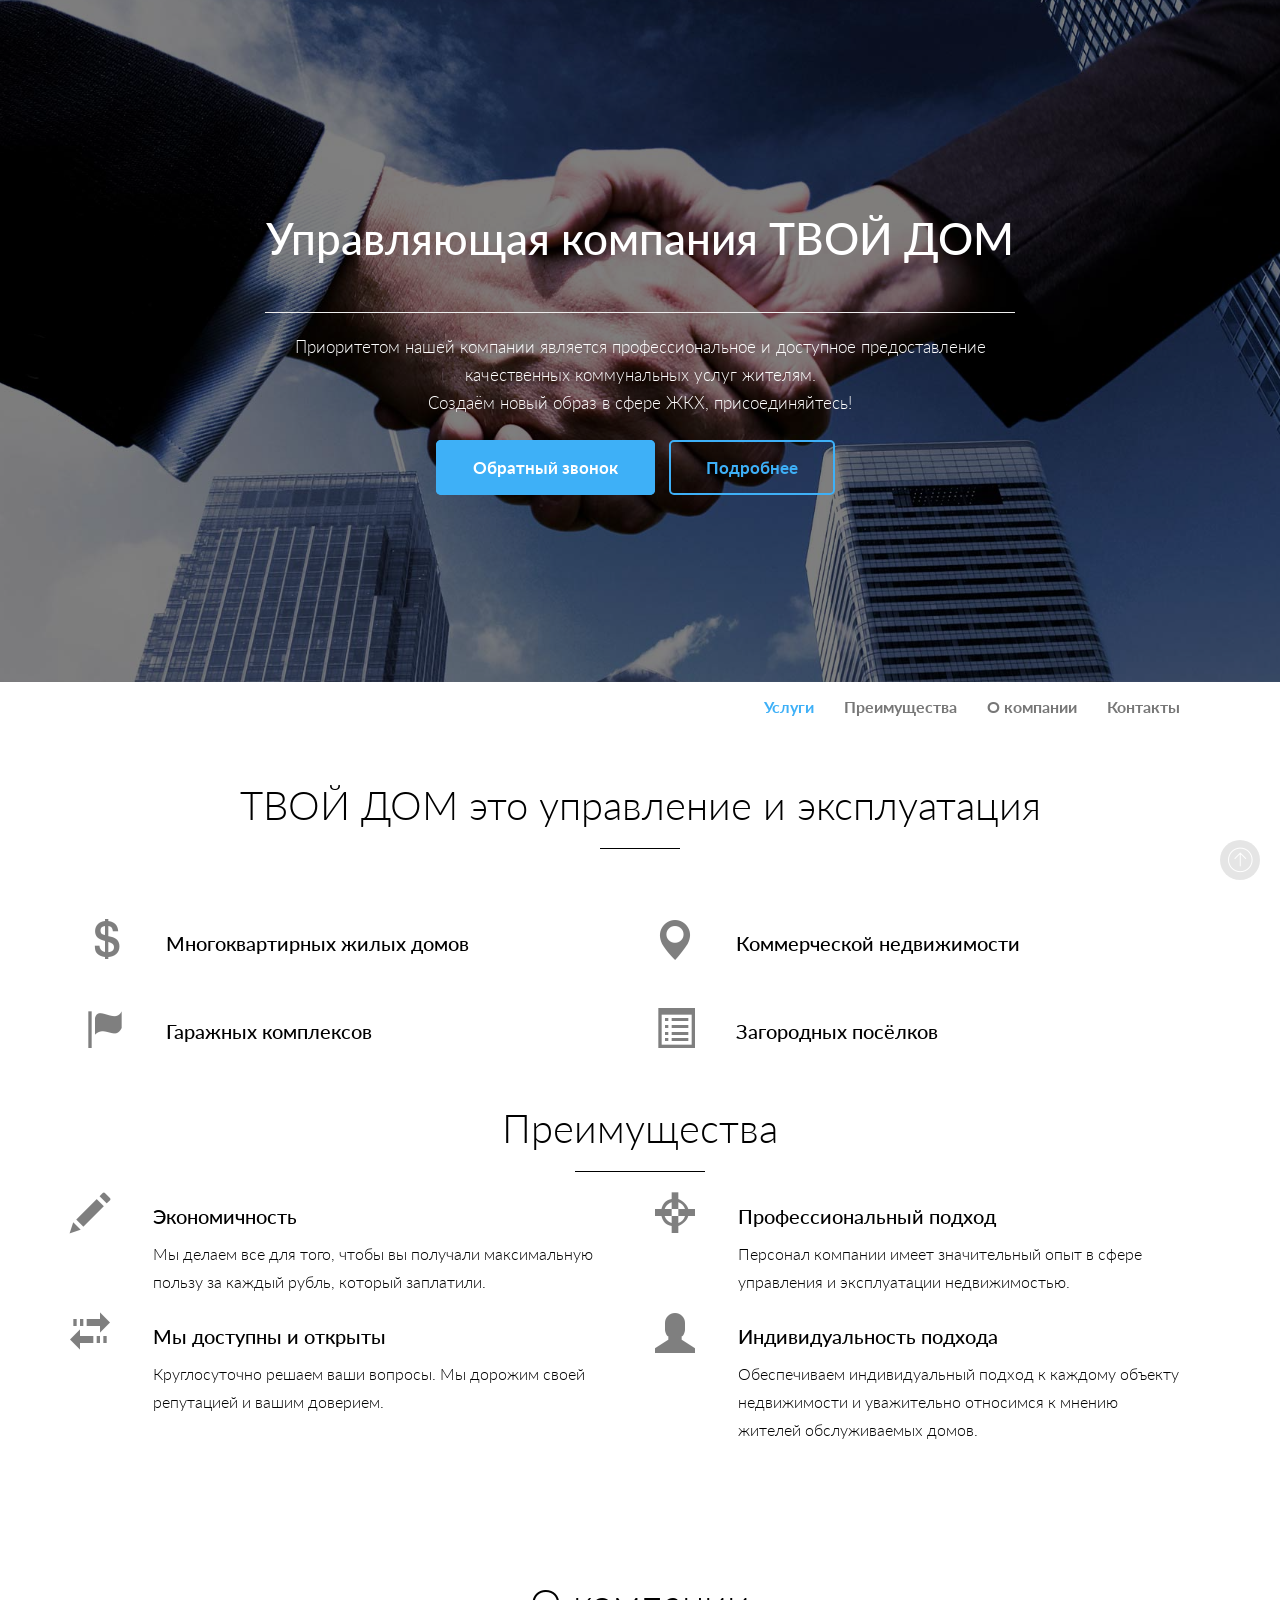
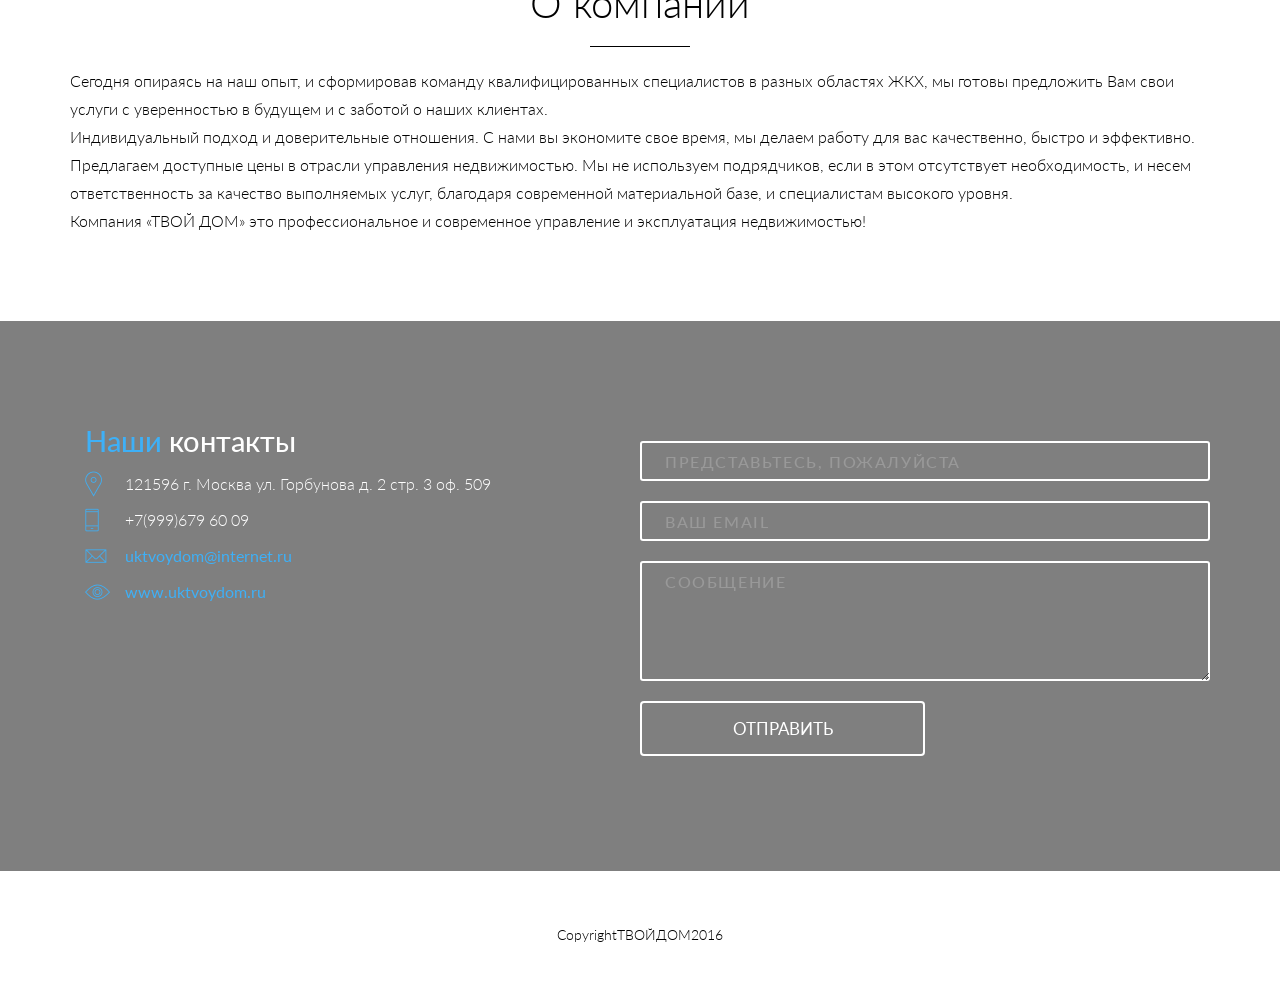
==== commit 75a7d39d: "Add files via upload" ====
--- a/index.html
+++ b/index.html
@@ -3,7 +3,7 @@
 <head>
 <meta http-equiv="Content-Type" content="text/html; charset=utf-8">
 <!-- /.website title -->
-<title>Бюро Содействия Лизингу</title>
+<title>УК ТВОЙ ДОМ</title>
 <meta name="viewport" content="width=device-width, initial-scale=1, maximum-scale=1, user-scalable=no">
 <!-- CSS Files -->
 <link href="css/bootstrap.min.css" rel="stylesheet" media="screen">
@@ -30,11 +30,11 @@
 				<div class="col-md-8 col-md-offset-2 text-center">
 					<!-- /.main title -->
 						<h1 class="wow fadeInLeft">
-						Бюро Содействия Лизингу
+						Управляющая компания ТВОЙ ДОМ
 						</h1><hr>
 					<!-- /.header paragraph -->
 					<div class="landing-text wow fadeInUp">
-						<p>Правовая и практическая помощь физическим и юридическим лицам.<br>Наш опыт и профессионализм - залог Вашего успеха!</p>
+						<p>Приоритетом нашей компании является профессиональное и доступное предоставление качественных коммунальных услуг жителям.<br> Создаём новый образ в сфере ЖКХ, присоединяйтесь!</p>
 					</div>				  
 					<!-- /.header button -->
 					<div class="head-btn wow fadeInLeft">
@@ -76,7 +76,7 @@
 		<div class="row">
 			<div class="col-md-10 col-md-offset-1 col-sm-12 text-center services-title">
 			<!-- /.services title -->
-				<h2>Услуги</h2><hr>
+				<h2>ТВОЙ ДОМ это управление и эксплуатация</h2><hr>
 			</div>
 		</div>
 		<div class="row row-feat">
@@ -87,7 +87,7 @@
 					<span class="glyphicon glyphicon-usd"></span>
 					</div>
 					<div class="inner">
-						<h4>Возврат долгов и имущества</h4>
+						<h4>Многоквартирных жилых домов</h4>
 					</div>
 				</div>
 			
@@ -97,7 +97,7 @@
 					<span class="glyphicon glyphicon-map-marker"></span>
 					</div>
 					<div class="inner">
-						<h4>Информационно-аналитические услуги</h4>
+						<h4>Коммерческой недвижимости</h4>
 					</div>
 				</div>
 			
@@ -107,7 +107,7 @@
 					<span class="glyphicon glyphicon-flag"></span>
 					</div>
 					<div class="inner">
-						<h4>Безопасность</h4>
+						<h4>Гаражных комплексов</h4>
 					</div>
 				</div>
 			
@@ -117,7 +117,7 @@
 					<span class="glyphicon glyphicon-list-alt"></span>
 					</div>
 					<div class="inner">
-						<h4>Юридические услуги</h4>
+						<h4>Загородных посёлков</h4>
 					</div>
 				</div>
 			</div>
@@ -140,8 +140,9 @@
 					<span class="glyphicon glyphicon-pencil"></span>
 			</div>
 			<div class="inner">
-			<h4>Конфиденциальность</h4>
-				<p>Гарантируем полную конфиденциальность взаимоотношений. Мы дорожим своей репутацией.
+			<h4>Экономичность</h4>
+				<p>Мы делаем все для того, чтобы вы получали максимальную пользу за каждый рубль, который заплатили. 
+
 				</p>		
 			</div>
 			</div>
@@ -151,7 +152,7 @@
 			</div>
 			<div class="inner">
 			<h4>Профессиональный подход</h4>
-				<p>Наши сотрудники имеют практический опыт работы, с соответствующим образованием, практикой  и квалификацией в избранном виде деятельности.</p>
+				<p>Персонал компании имеет значительный опыт в сфере управления и эксплуатации недвижимостью.</p>
 			</div>
 			</div>	
 			<div class="col-md-6 wow slideInRight">
@@ -159,8 +160,8 @@
 					<span class="glyphicon glyphicon-transfer"></span>
 			</div>
 			<div class="inner">
-			<h4>Прозрачность отношений</h4>
-				<p>На любом этапе работы готовы по требованию предоставить заказчику интересующую информацию о планах и процессе работы и при необходимости оперативно скорректировать действия, что представляет определенную прозрачность отношений и возможность незамедлительного реагирования на внешние факторы.</p>		
+			<h4>Мы доступны и открыты</h4>
+				<p>Круглосуточно решаем ваши вопросы. Мы дорожим своей репутацией и вашим доверием.</p>		
 			</div>
 			</div>
 			<div class="col-md-6 wow slideInRight">
@@ -169,7 +170,7 @@
 				</div>
 				<div class="inner">
 				<h4>Индивидуальность подхода</h4>
-				<p>Мы не ставим нашу деятельность «на поток». Каждый проект и каждый клиент для нас индивидуальны. 
+				<p>Обеспечиваем индивидуальный подход к каждому объекту недвижимости и уважительно относимся к мнению жителей обслуживаемых домов.
 </p>		
 				</div>
 			</div>
@@ -189,11 +190,11 @@
 			<div class="col-md-12 wow fadeInLeft">
 				<div class="about">
 				<div class="description">
-				<p> Мы начинали свою деятельность с возврата имущества и дебиторской задолженности в сфере лизинга. Сегодня опираясь на наш опыт, и сформировав команду квалифицированных специалистов в разных областях правовой деятельности, мы готовы предложить свои услуги другим сферам бизнеса и частным лицам.
+				<p> Сегодня опираясь на наш опыт, и сформировав команду квалифицированных специалистов в разных областях ЖКХ, мы готовы предложить Вам свои услуги с уверенностью в будущем и с заботой о наших клиентах.
 <br> 
-Относительно узкий диапазон нашей деятельности, позволяет более тщательно уделять внимание каждому проекту, что предполагает индивидуальный подход и доверительные отношения. Сотрудничество с нами, предоставит Вам возможность освободить соответствующие организационные, финансовые и человеческие ресурсы, для развития новых направлений, либо сконцентрировать усилия на существующих. Подбираемая методика и способы работы, всегда зависят от ситуации и юридических рисков. Мы с пониманием относимся к действительности и действуем строго в рамках правового поля и этических норм. 
+Индивидуальный подход и доверительные отношения. С нами вы экономите свое время, мы делаем работу для вас качественно, быстро и эффективно. Предлагаем  доступные цены в отрасли управления недвижимостью. Мы не используем подрядчиков, если в этом отсутствует необходимость, и несем ответственность за качество выполняемых услуг, благодаря современной материальной базе, и специалистам высокого уровня. 
 <br> 
-Комплексный подход с привлечением профессионалов из различных областей и положительная практика работы в данном направлении, накопленная с 2000 года, позволяют успешно реализовывать сложные и нестандартные проекты.
+Компания «ТВОЙ ДОМ» это профессиональное и современное управление и эксплуатация недвижимостью! 
 				</p>
 				</div>
 				</div>
@@ -217,18 +218,18 @@
 					<div class="col-sm-6 contact-left wow fadeInUp">
 						<h2><span class="highlight">Наши</span> контакты</h2>
 							<ul class="ul-address">
-							<li><i class="pe-7s-map-marker"></i>115114, г.Москва, Шлюзовая наб., д.6, стр.4
+							<li><i class="pe-7s-map-marker"></i>121596 г. Москва ул. Горбунова д. 2 стр. 3 оф. 509
 							</li>
-							<li><i class="pe-7s-phone"></i>+7(915)297 92 22
+							<li><i class="pe-7s-phone"></i>+7(999)679 60 09
 							</li>
-							<li><i class="pe-7s-mail"></i><a href="mailto:bleasing@bk.ru">bleasing@bk.ru</a></li>
-							<li><i class="pe-7s-look"></i><a href="#">bleasing.ru</a></li>
+							<li><i class="pe-7s-mail"></i><a href="mailto:uktvoydom@bk.ru">uktvoydom@internet.ru</a></li>
+							<li><i class="pe-7s-look"></i><a href="#">www.uktvoydom.ru</a></li>
 							</ul>									
 					</div>					
 					<!-- /.contact form -->
 					<div class="righ">
 						<div class="col-sm-6 contact-right">
-							<form action="https://formspree.io/mmzhirkov@yandex.ru" method="POST" class="form-horizontal" id="contact-form">
+							<form action="https://formspree.io/uktvoydom@internet.ru" method="POST" class="form-horizontal" id="contact-form">
 							   <div class="form-group"><input type="text" name="name" class="form-control wow fadeInUp animated" placeholder="Представьтесь, пожалуйста" required></div>
 							     <div class="form-group"><input type="email" name="_replyto" class="form-control wow fadeInUp animated" placeholder="Ваш Email" required></div>
 							     <div class="form-group"><textarea type="text" name="message" rows="20" cols="20" id="message" class="form-control input-message wow fadeInUp" placeholder="Сообщение"></textarea></div>
@@ -243,15 +244,12 @@
 		</div>
 	</div>
 
-</div>
-<div id="fullsceen map">
-	<script type="text/javascript" charset="utf-8" src="https://api-maps.yandex.ru/services/constructor/1.0/js/?sid=eAVuJ0RtiRxeQ-i_GGU-ab7fKE3nbKZS&width=100%&height=459&lang=ru_RU&sourceType=constructor"></script>
-</div> 
+
 <!-- /.footer -->
 <footer id="footer">
 	<div class="container">
 		<div class="col-sm-4 col-sm-offset-4">
-			<div class="text-center wow fadeInUp" style="font-size: 14px;">Copyright БСЛ 2016</div>
+			<div class="text-center wow fadeInUp" style="font-size: 14px;">CopyrightТВОЙДОМ2016</div>
 			<a href="#" class="scrollToTop"><i class="pe-7s-up-arrow pe-va"></i></a>
 		</div>	
 	</div>	
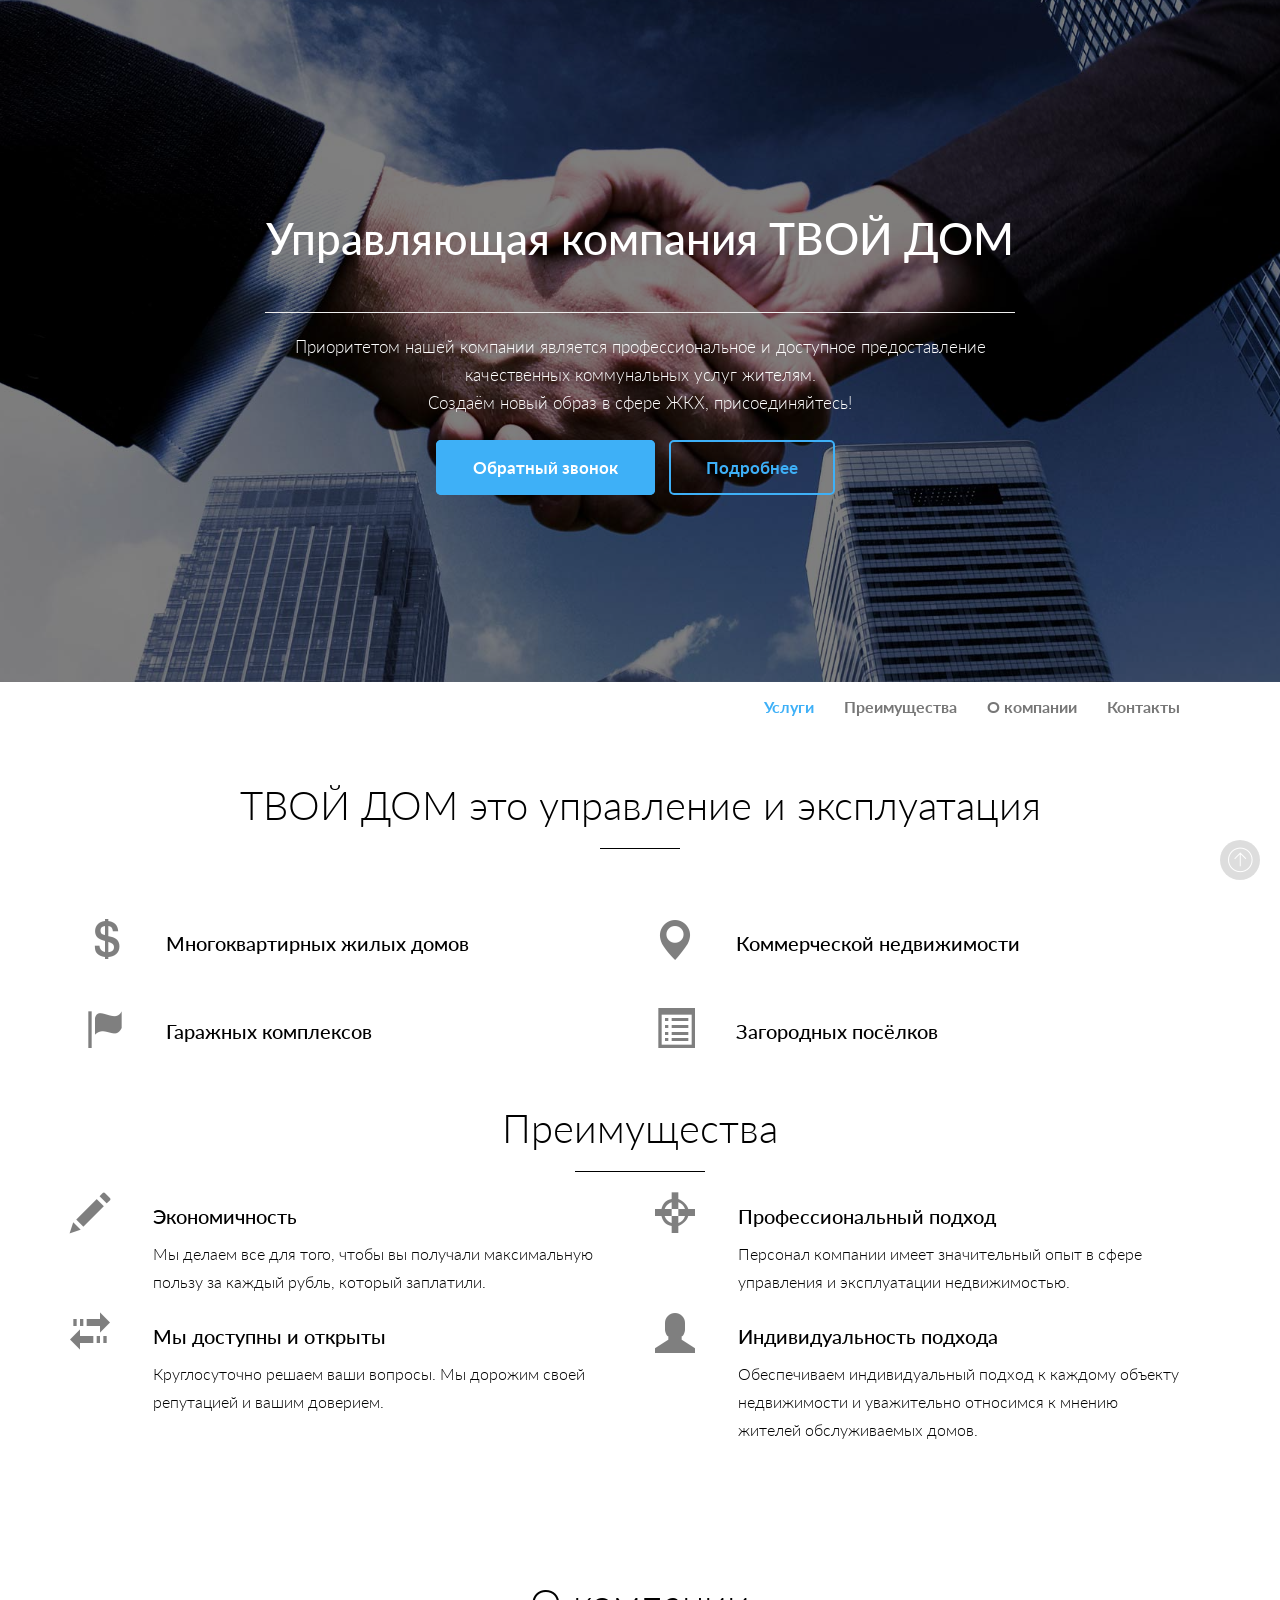
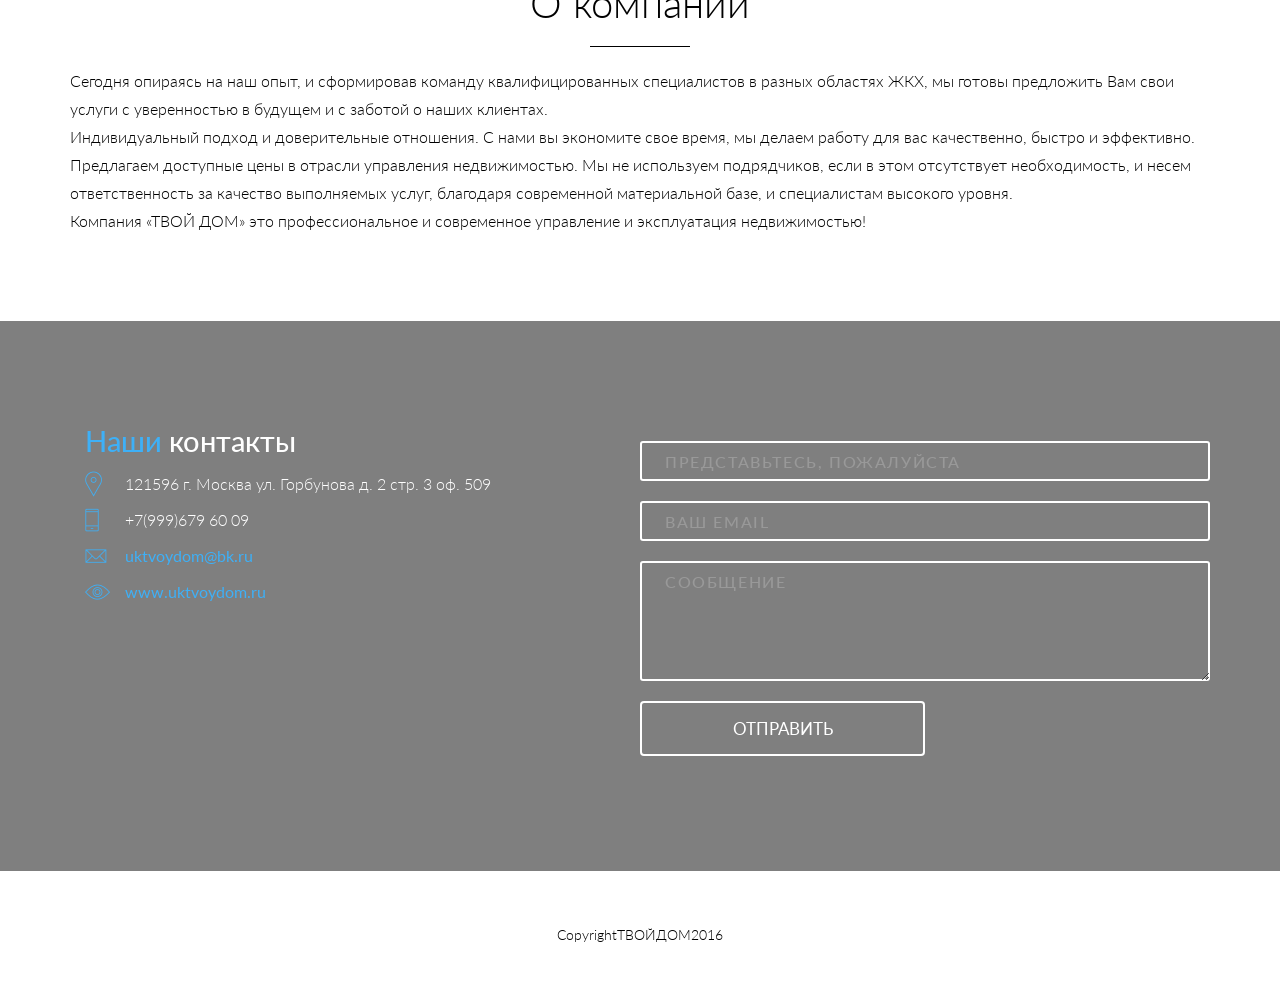
==== commit af7674f9: "Add files via upload" ====
--- a/index.html
+++ b/index.html
@@ -222,7 +222,7 @@
 							</li>
 							<li><i class="pe-7s-phone"></i>+7(999)679 60 09
 							</li>
-							<li><i class="pe-7s-mail"></i><a href="mailto:uktvoydom@bk.ru">uktvoydom@internet.ru</a></li>
+							<li><i class="pe-7s-mail"></i><a href="mailto:">uktvoydom@bk.ru</a></li>
 							<li><i class="pe-7s-look"></i><a href="#">www.uktvoydom.ru</a></li>
 							</ul>									
 					</div>					
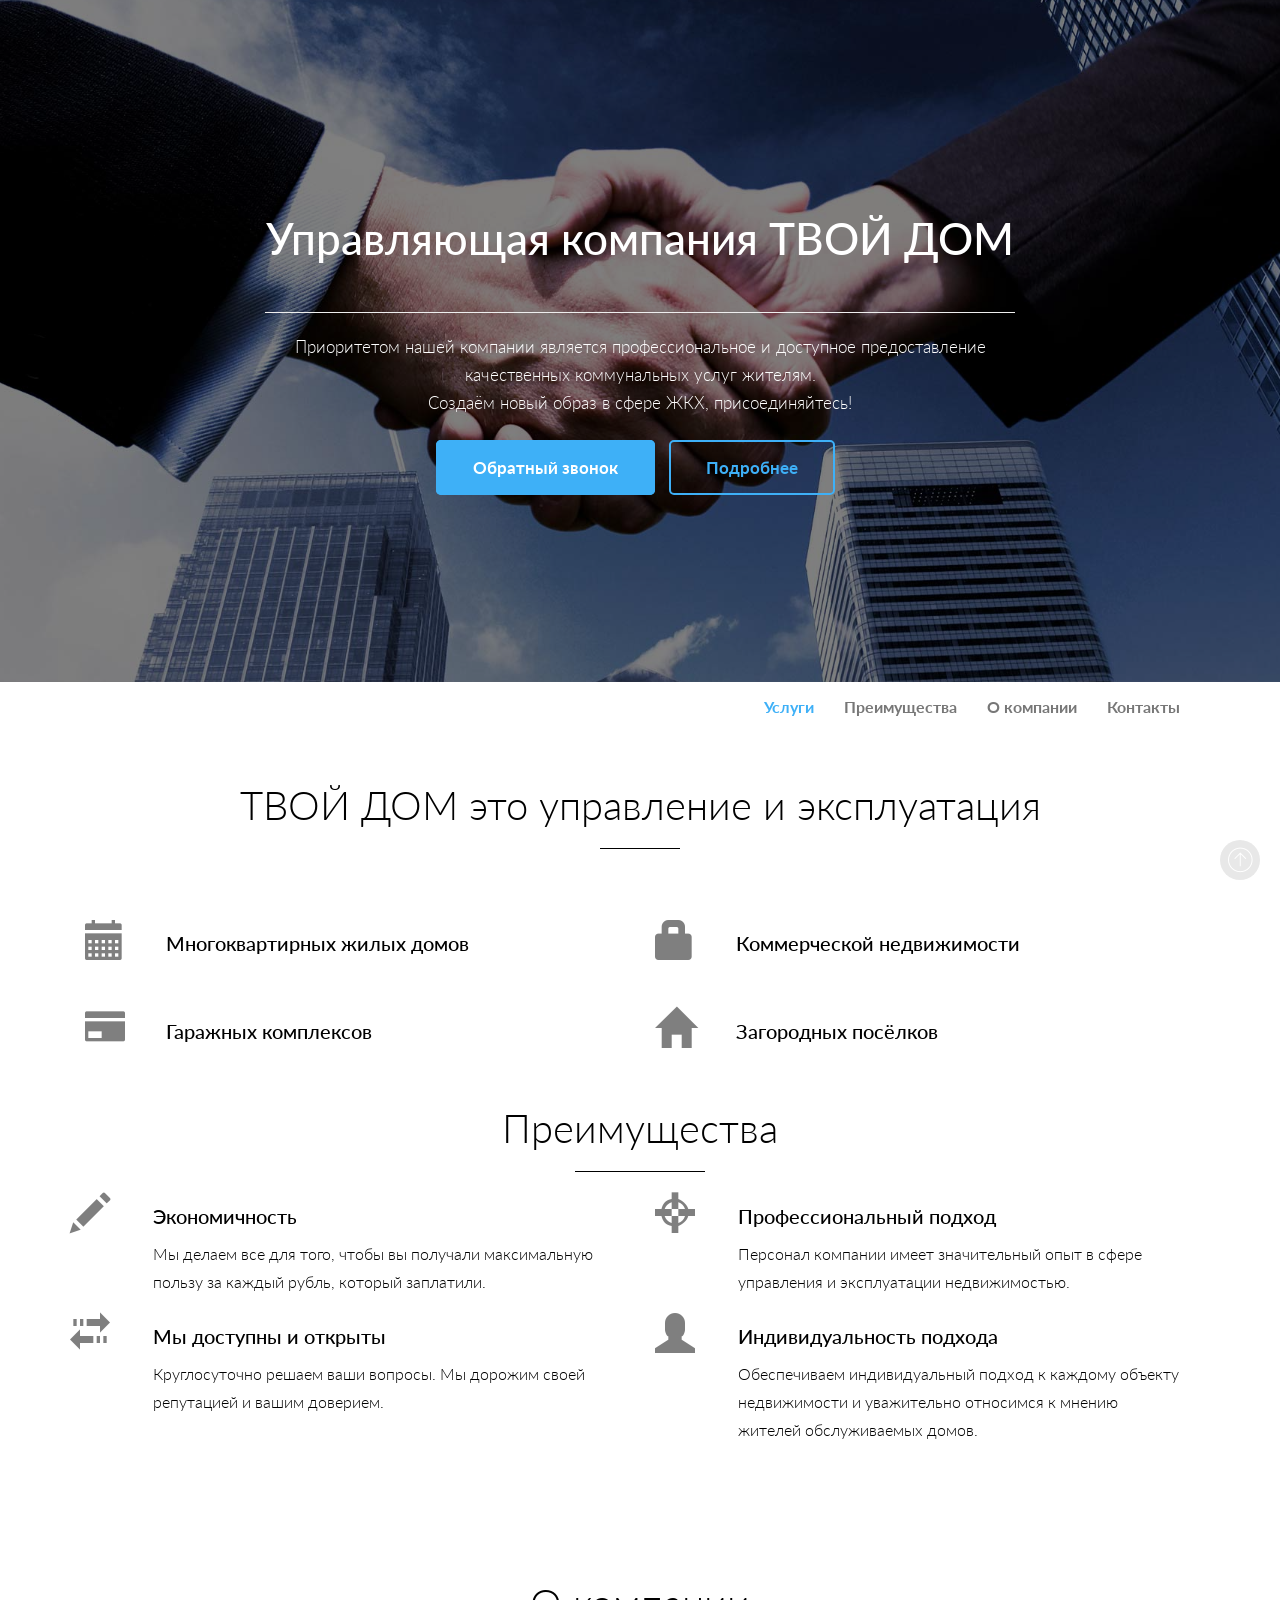
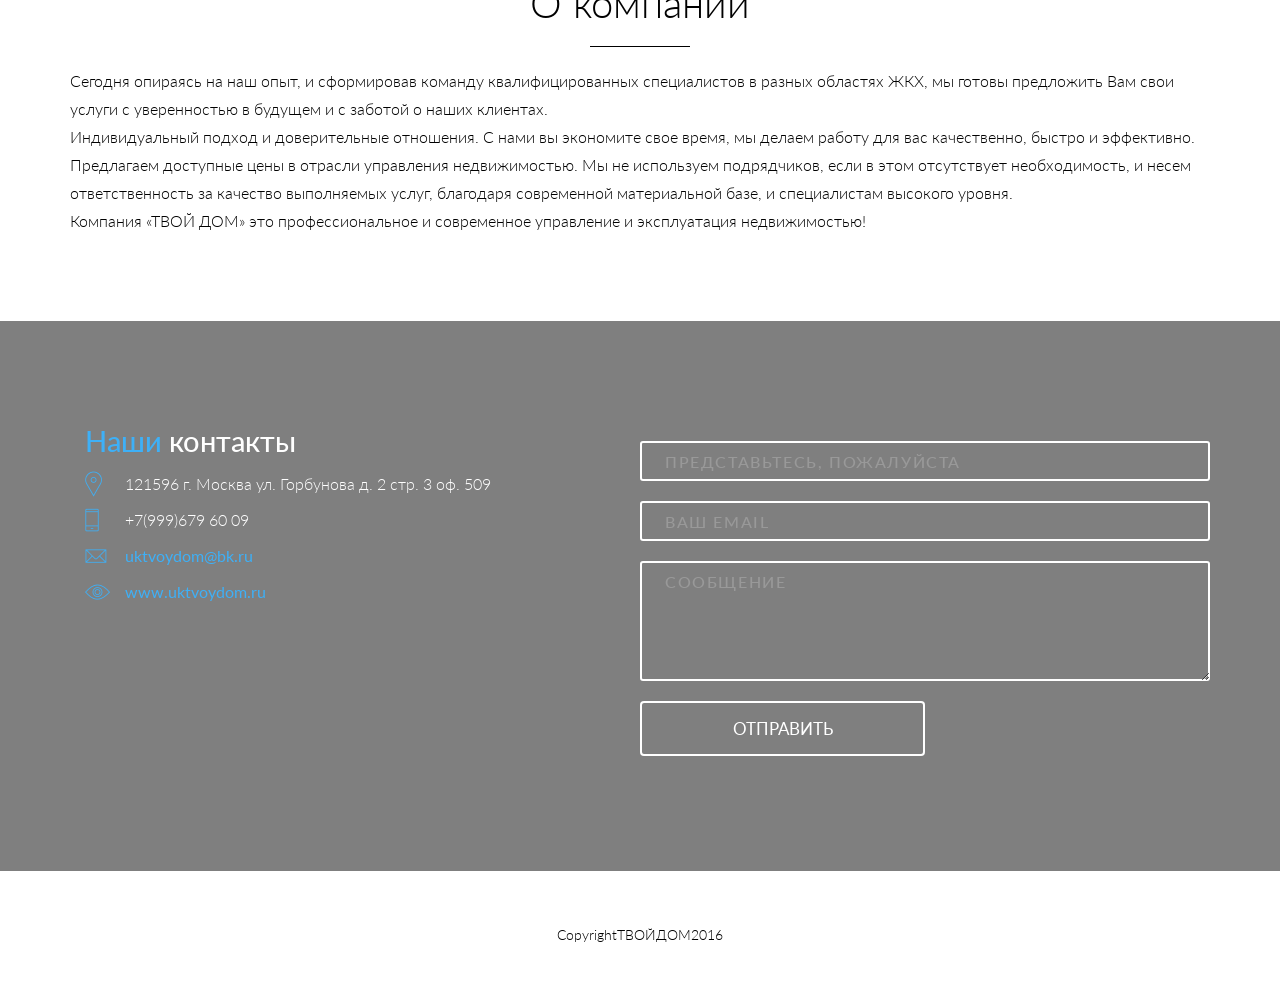
==== commit 9197f784: "Update index.html" ====
--- a/index.html
+++ b/index.html
@@ -84,7 +84,7 @@
 				<!-- /.services 1 -->
 				<div class="col-md-6 feat-list">
 					<div class="glyphicon">
-					<span class="glyphicon glyphicon-usd"></span>
+					<span class="glyphicon glyphicon-calendar"></span>
 					</div>
 					<div class="inner">
 						<h4>Многоквартирных жилых домов</h4>
@@ -94,7 +94,7 @@
 				<!-- /.services 2 -->
 				<div class="col-md-6 feat-list">
 					<div class="glyphicon">
-					<span class="glyphicon glyphicon-map-marker"></span>
+					<span class="glyphicon glyphicon-lock"></span>
 					</div>
 					<div class="inner">
 						<h4>Коммерческой недвижимости</h4>
@@ -104,7 +104,7 @@
 				<!-- /.services 3 -->
 				<div class="col-md-6 feat-list">
 					<div class="glyphicon">
-					<span class="glyphicon glyphicon-flag"></span>
+					<span class="glyphicon glyphicon-credit-card"></span>
 					</div>
 					<div class="inner">
 						<h4>Гаражных комплексов</h4>
@@ -114,7 +114,7 @@
 				<!-- /.services 4 -->
 				<div class="col-md-6 feat-list">
 					<div class="glyphicon">
-					<span class="glyphicon glyphicon-list-alt"></span>
+					<span class="glyphicon glyphicon-home"></span>
 					</div>
 					<div class="inner">
 						<h4>Загородных посёлков</h4>
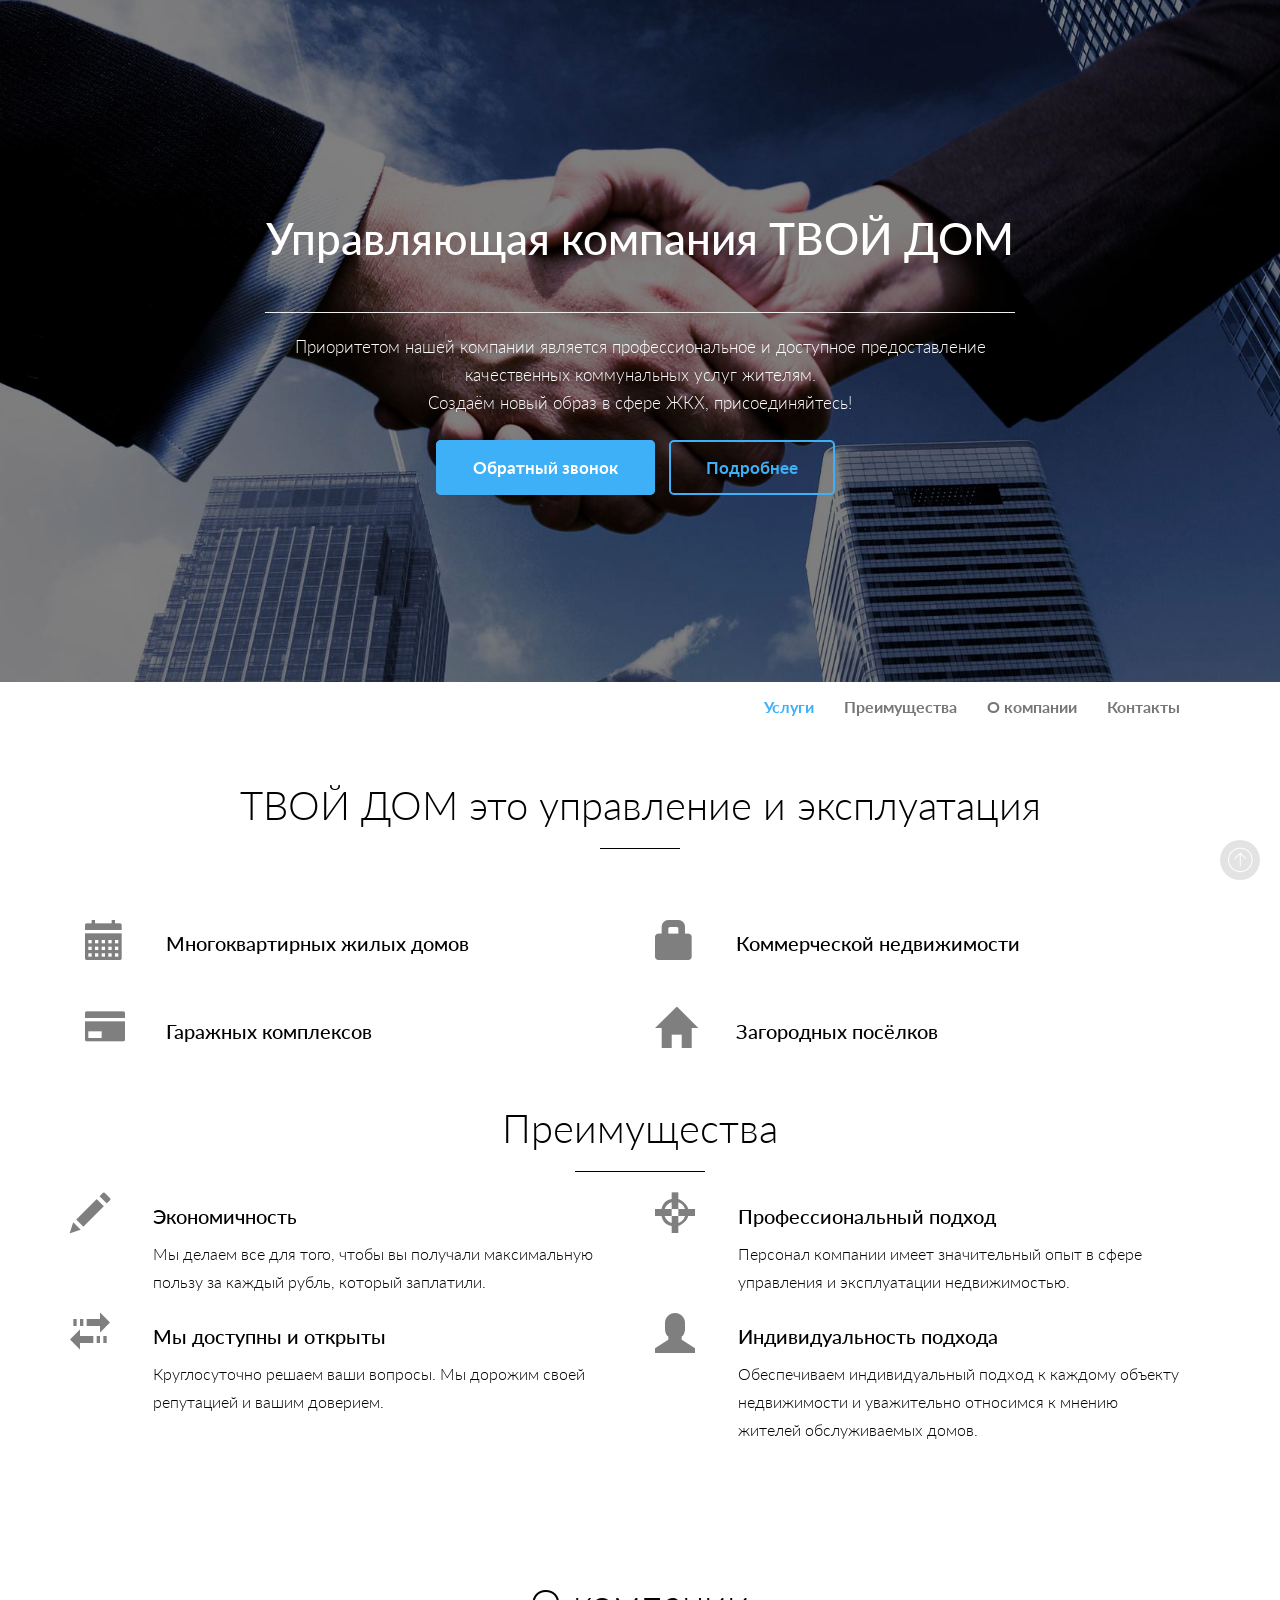
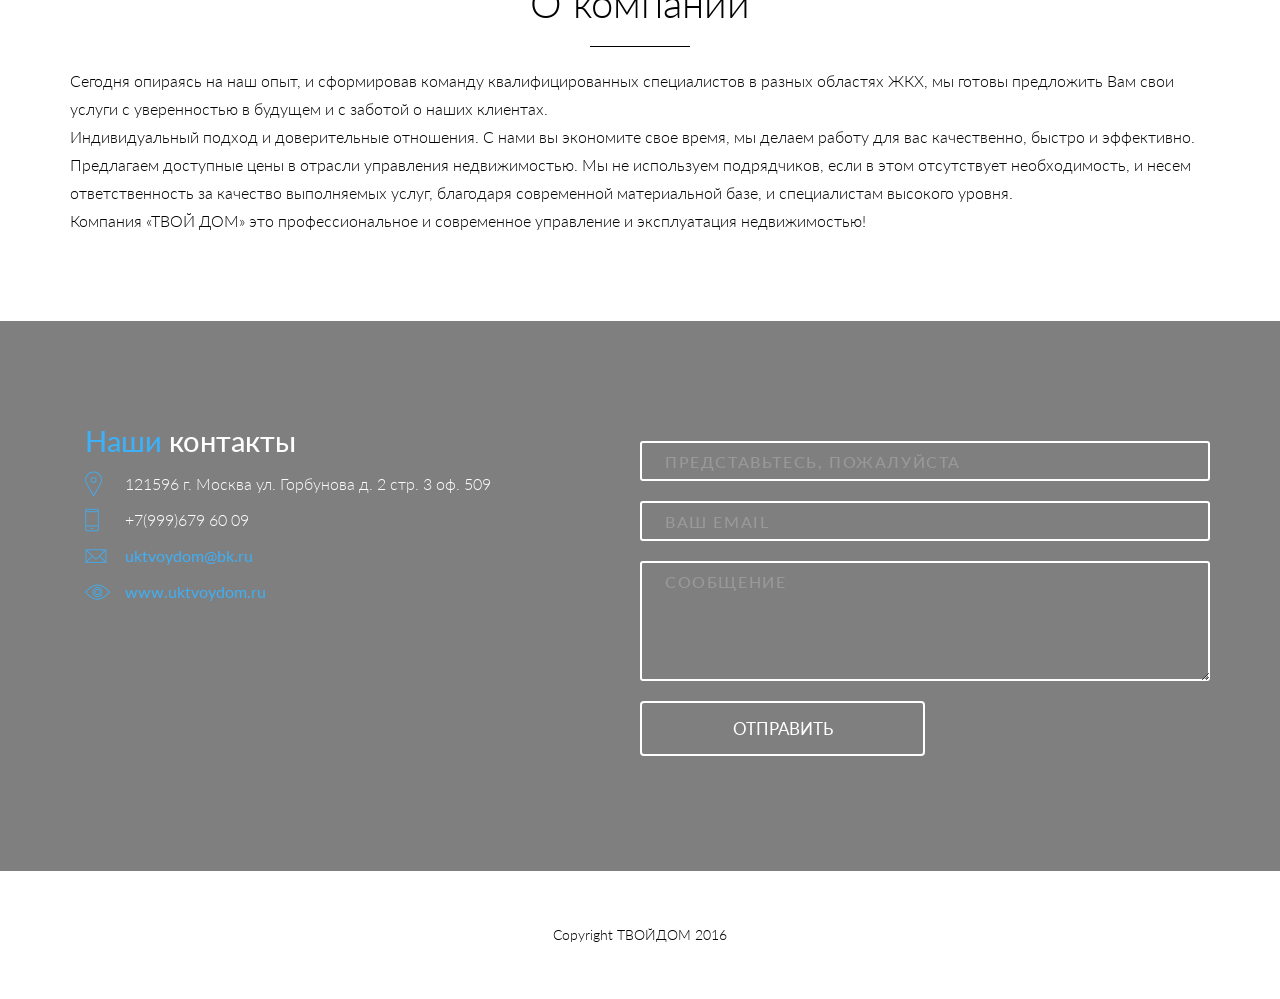
==== commit aa27c81c: "Update index.html" ====
--- a/index.html
+++ b/index.html
@@ -249,7 +249,7 @@
 <footer id="footer">
 	<div class="container">
 		<div class="col-sm-4 col-sm-offset-4">
-			<div class="text-center wow fadeInUp" style="font-size: 14px;">CopyrightТВОЙДОМ2016</div>
+			<div class="text-center wow fadeInUp" style="font-size: 14px;">Copyright ТВОЙДОМ 2016</div>
 			<a href="#" class="scrollToTop"><i class="pe-7s-up-arrow pe-va"></i></a>
 		</div>	
 	</div>	
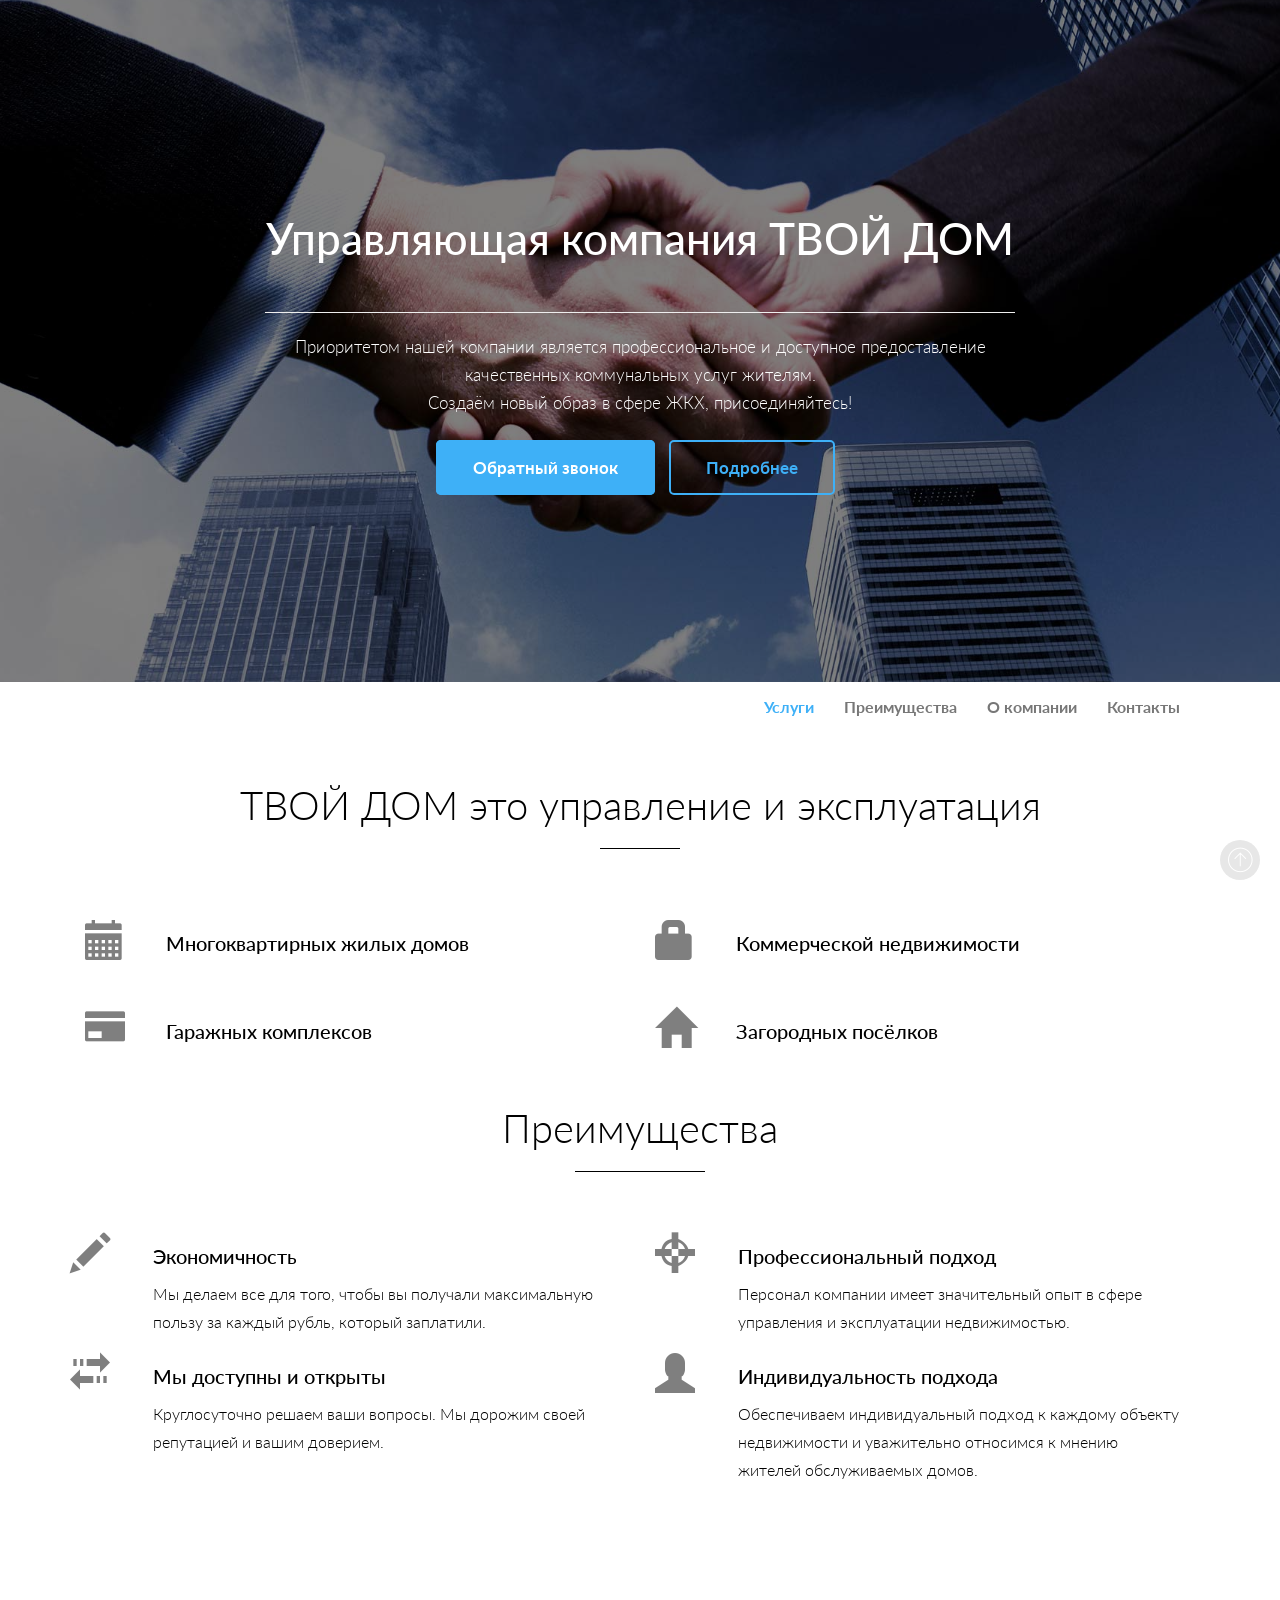
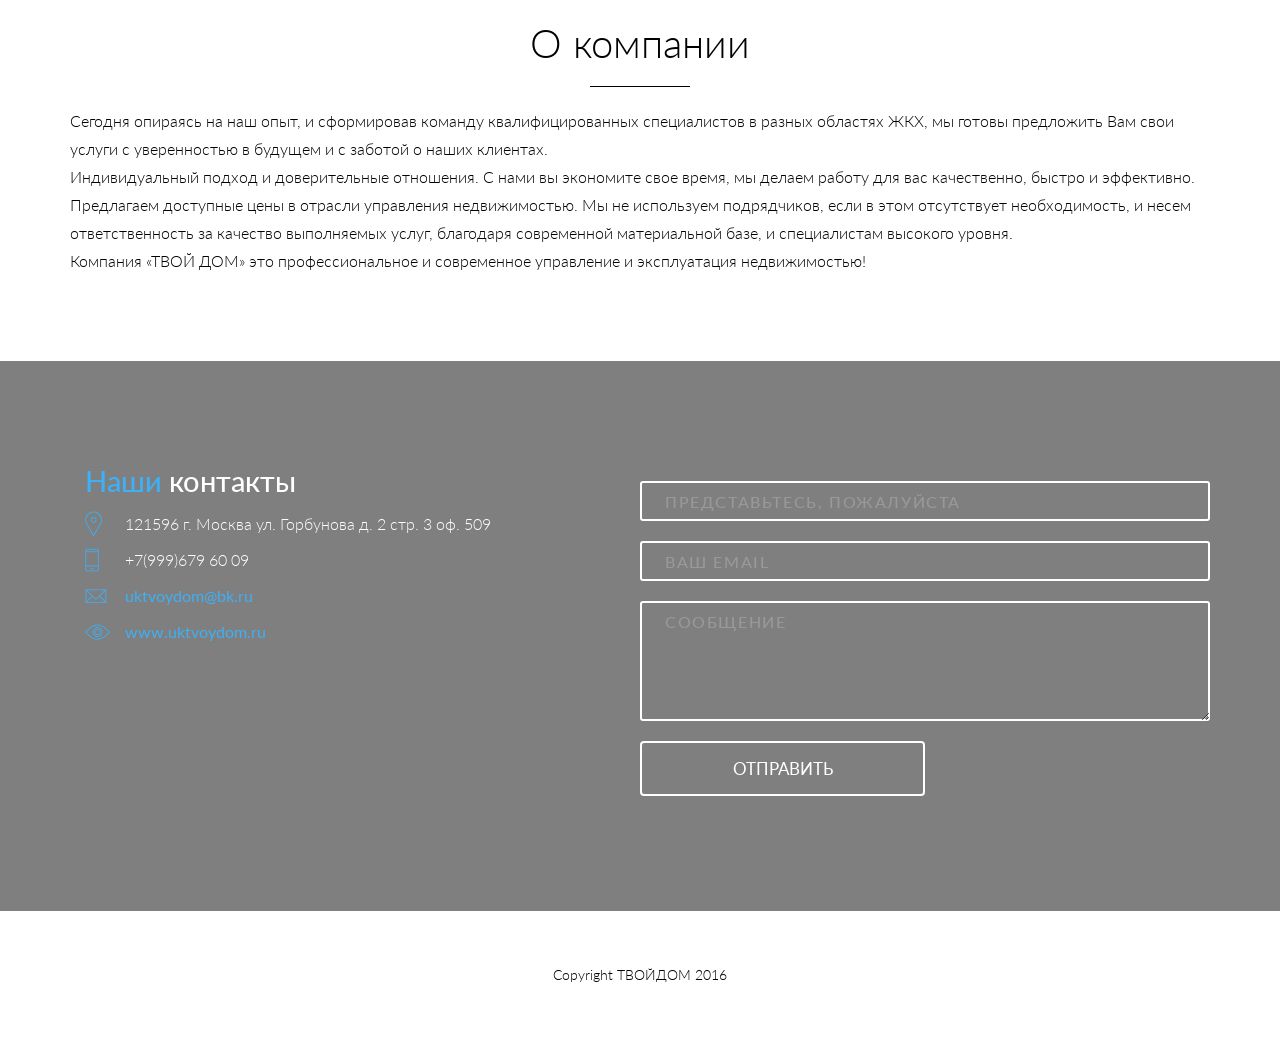
==== commit 4fbd25d2: "Update index.html" ====
--- a/index.html
+++ b/index.html
@@ -135,7 +135,7 @@
 			</div>
 		</div>
 		<div class="row advant">
-			<div class="col-md-6 wow slideInLeft">
+			<div class="col-md-6 feat-list wow slideInLeft">
 			<div class="glyphicon">
 					<span class="glyphicon glyphicon-pencil"></span>
 			</div>
@@ -146,7 +146,7 @@
 				</p>		
 			</div>
 			</div>
-			<div class="col-md-6 wow slideInLeft">
+			<div class="col-md-6 feat-list wow slideInLeft">
 			<div class="glyphicon">
 					<span class="glyphicon glyphicon-screenshot"></span>
 			</div>
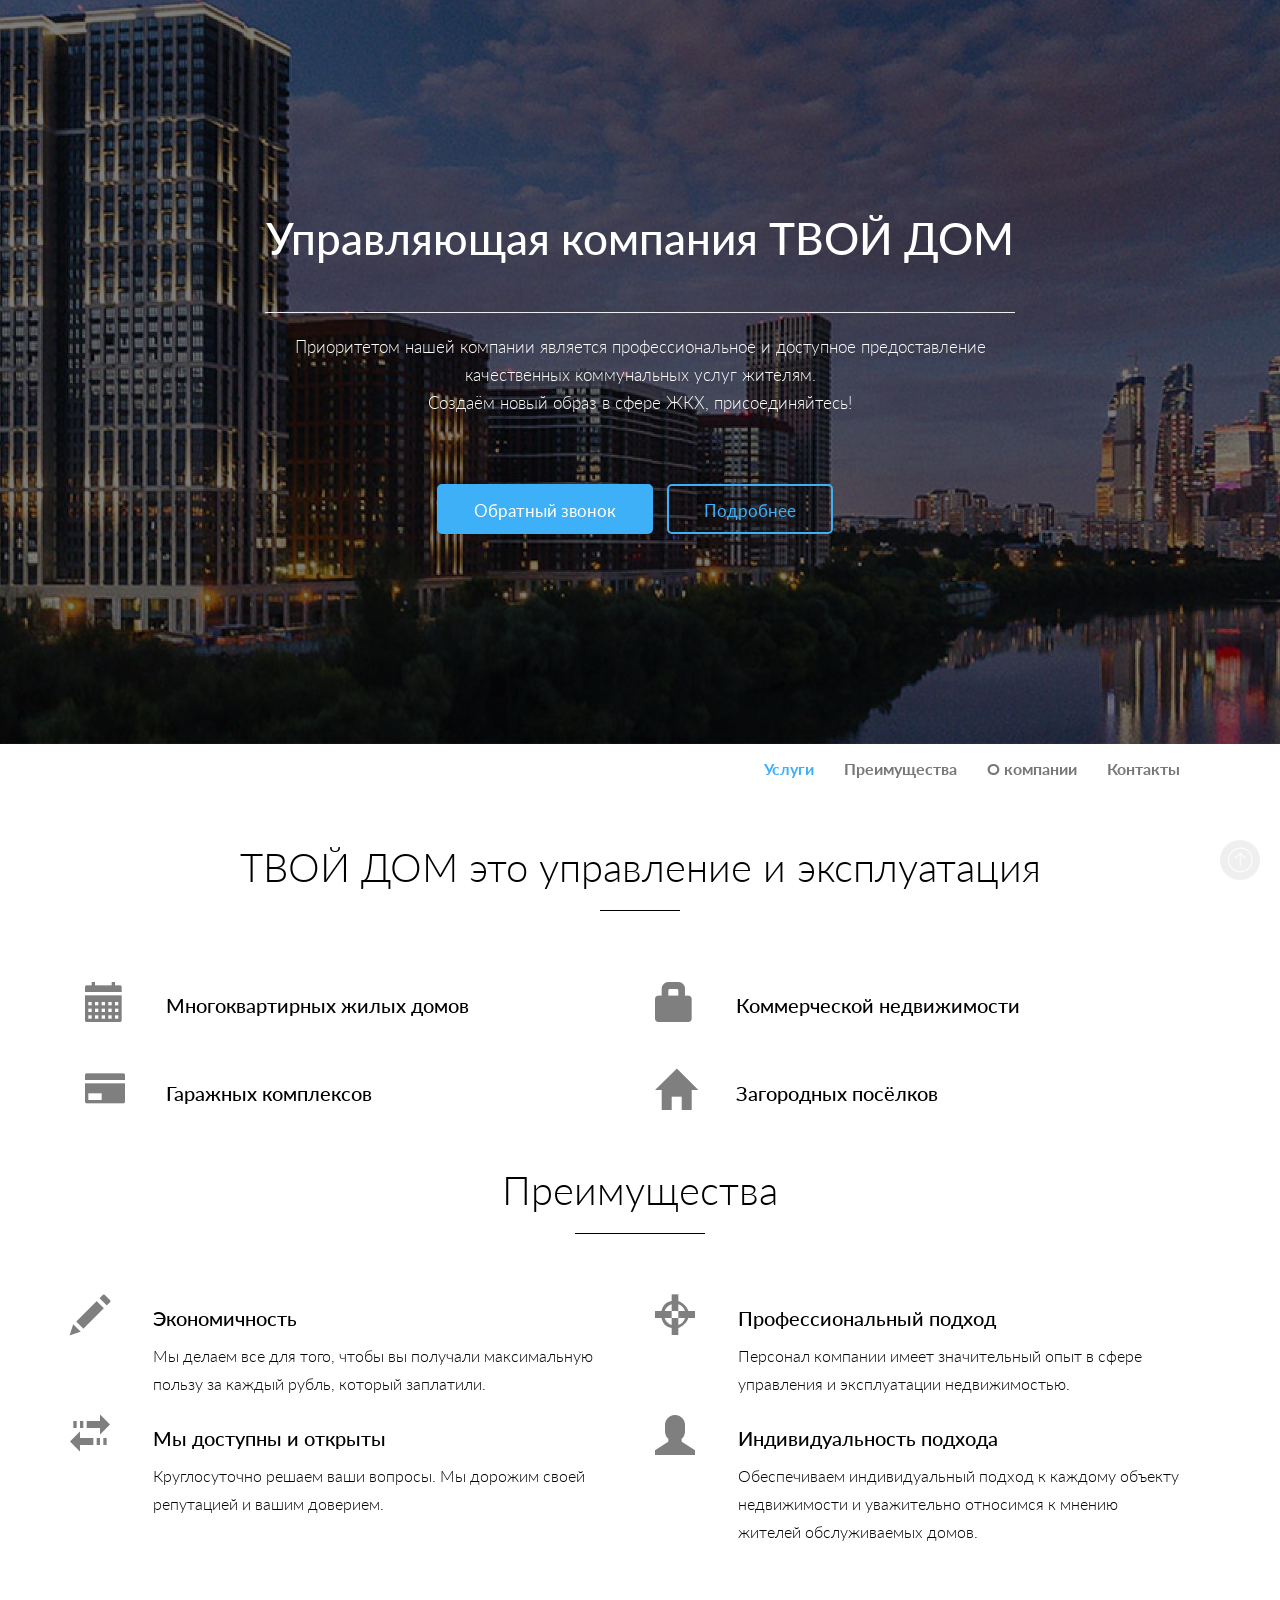
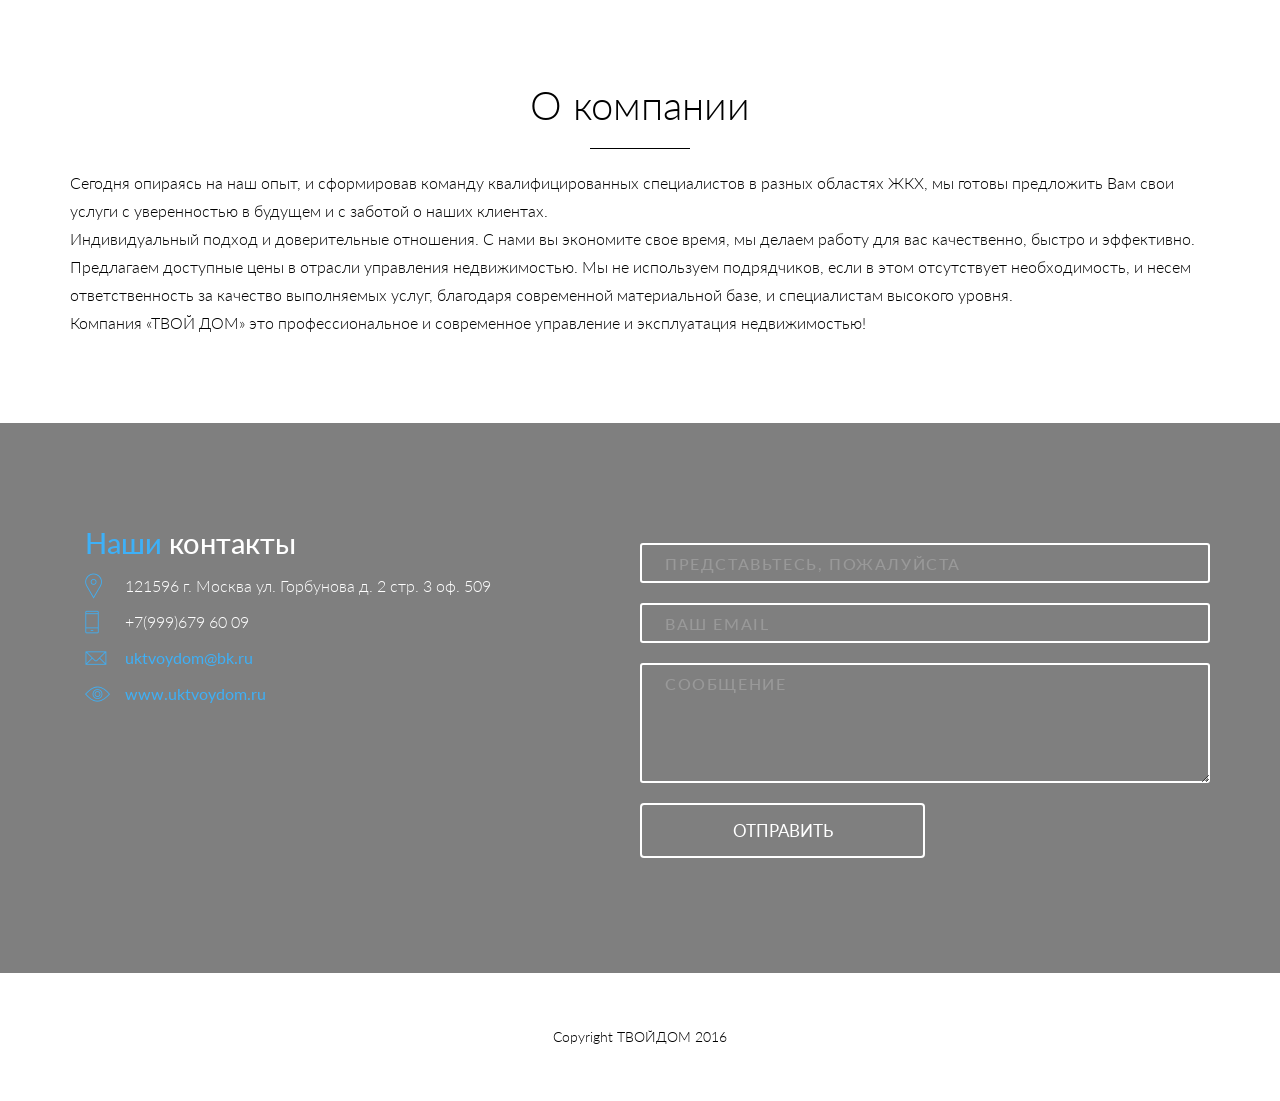
==== commit 0536f64a: "Update index.html" ====
--- a/index.html
+++ b/index.html
@@ -38,8 +38,8 @@
 					</div>				  
 					<!-- /.header button -->
 					<div class="head-btn wow fadeInLeft">
-						<a href="#contact" class="btn-primary">Обратный звонок</a>
-						<a href="#services" class="btn-default">Подробнее</a>
+						<a href="#contact" class="btn btn-primary">Обратный звонок</a>
+						<a href="#services" class="btn btn-default">Подробнее</a>
 					</div>
 				</div> 
 			</div>
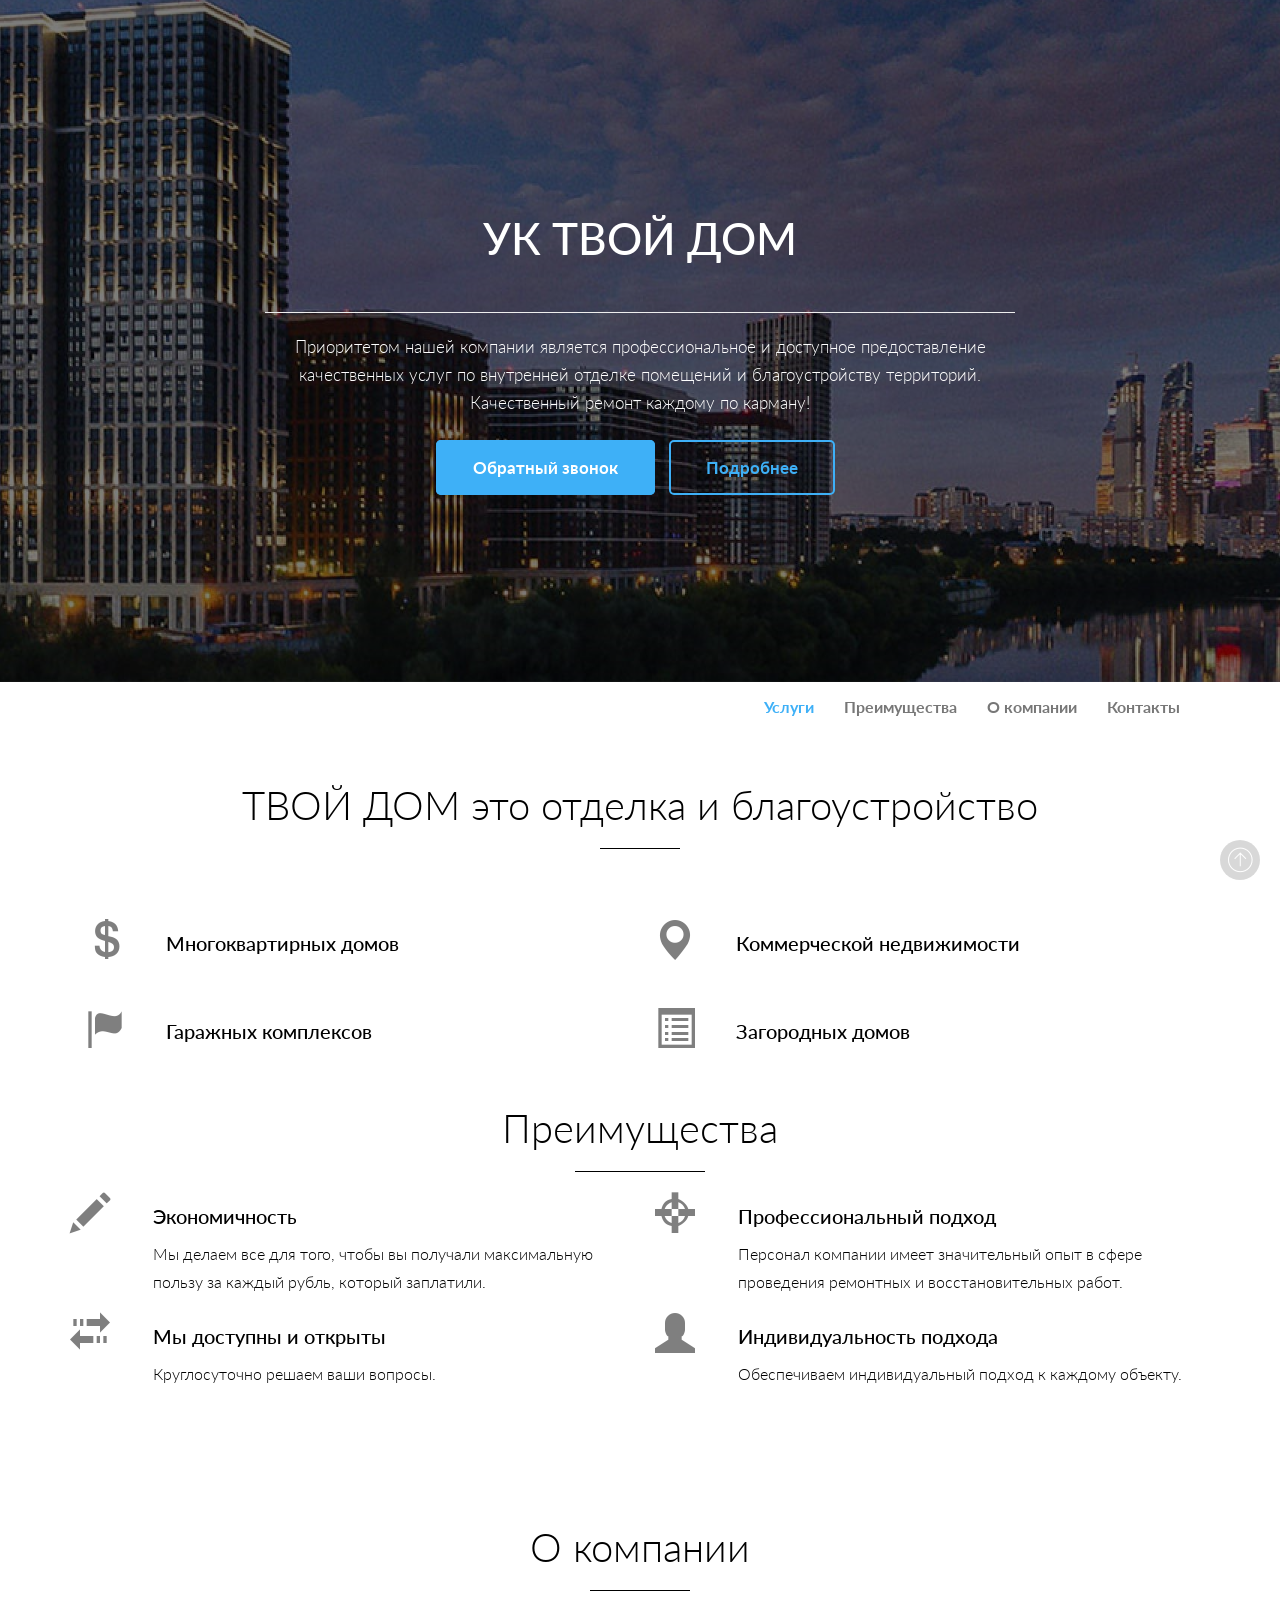
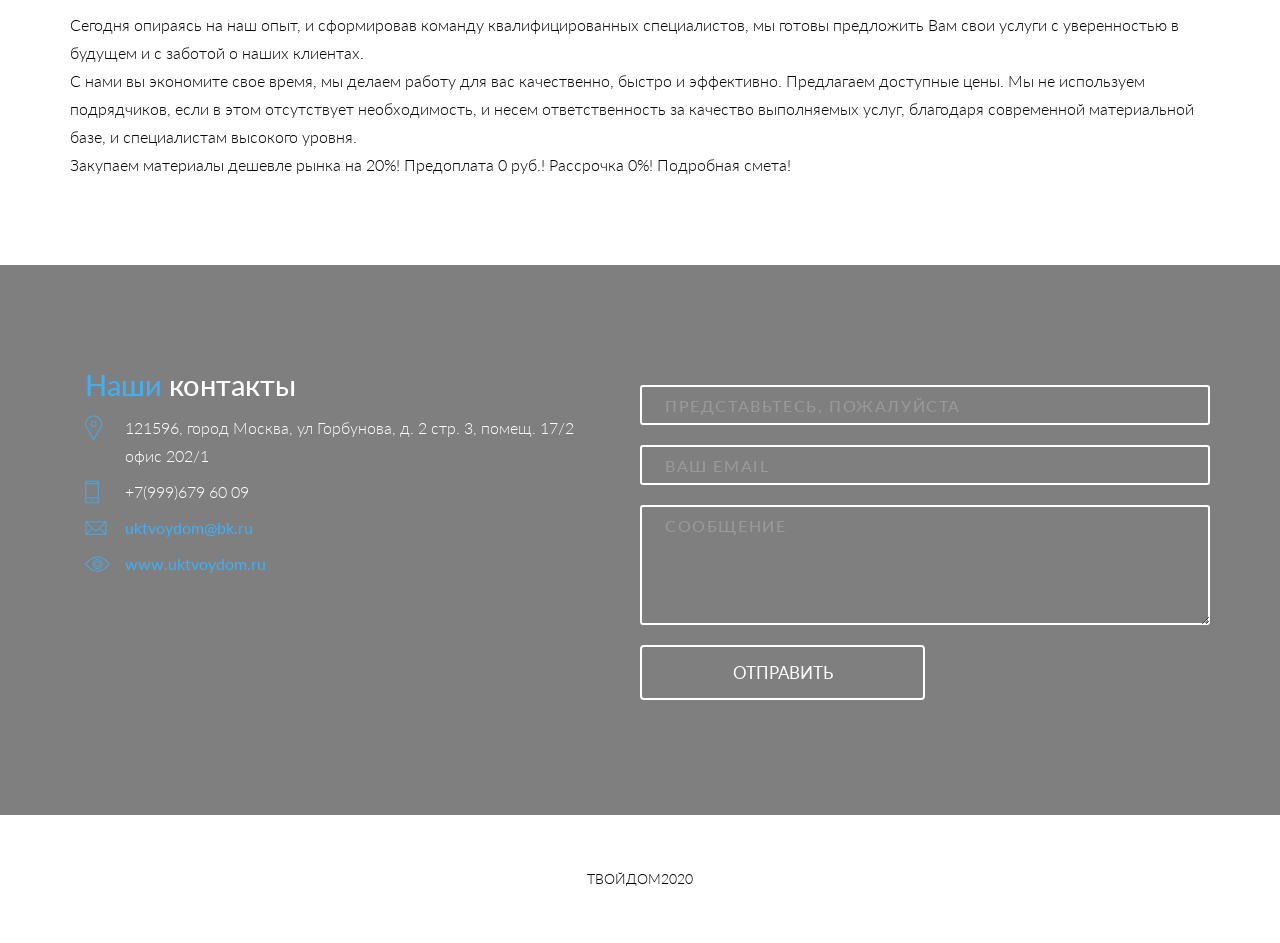
==== commit 3c970e18: "Add files via upload" ====
--- a/index.html
+++ b/index.html
@@ -30,16 +30,16 @@
 				<div class="col-md-8 col-md-offset-2 text-center">
 					<!-- /.main title -->
 						<h1 class="wow fadeInLeft">
-						Управляющая компания ТВОЙ ДОМ
+						УК ТВОЙ ДОМ
 						</h1><hr>
 					<!-- /.header paragraph -->
 					<div class="landing-text wow fadeInUp">
-						<p>Приоритетом нашей компании является профессиональное и доступное предоставление качественных коммунальных услуг жителям.<br> Создаём новый образ в сфере ЖКХ, присоединяйтесь!</p>
+						<p>Приоритетом нашей компании является профессиональное и доступное предоставление качественных услуг по внутренней отделке помещений и благоустройству территорий.<br>Качественный ремонт каждому по карману!</p>
 					</div>				  
 					<!-- /.header button -->
 					<div class="head-btn wow fadeInLeft">
-						<a href="#contact" class="btn btn-primary">Обратный звонок</a>
-						<a href="#services" class="btn btn-default">Подробнее</a>
+						<a href="#contact" class="btn-primary">Обратный звонок</a>
+						<a href="#services" class="btn-default">Подробнее</a>
 					</div>
 				</div> 
 			</div>
@@ -76,7 +76,7 @@
 		<div class="row">
 			<div class="col-md-10 col-md-offset-1 col-sm-12 text-center services-title">
 			<!-- /.services title -->
-				<h2>ТВОЙ ДОМ это управление и эксплуатация</h2><hr>
+				<h2>ТВОЙ ДОМ это отделка и благоустройство</h2><hr>
 			</div>
 		</div>
 		<div class="row row-feat">
@@ -84,17 +84,17 @@
 				<!-- /.services 1 -->
 				<div class="col-md-6 feat-list">
 					<div class="glyphicon">
-					<span class="glyphicon glyphicon-calendar"></span>
-					</div>
-					<div class="inner">
-						<h4>Многоквартирных жилых домов</h4>
+					<span class="glyphicon glyphicon-usd"></span>
+					</div>
+					<div class="inner">
+						<h4>Многоквартирных домов</h4>
 					</div>
 				</div>
 			
 				<!-- /.services 2 -->
 				<div class="col-md-6 feat-list">
 					<div class="glyphicon">
-					<span class="glyphicon glyphicon-lock"></span>
+					<span class="glyphicon glyphicon-map-marker"></span>
 					</div>
 					<div class="inner">
 						<h4>Коммерческой недвижимости</h4>
@@ -104,7 +104,7 @@
 				<!-- /.services 3 -->
 				<div class="col-md-6 feat-list">
 					<div class="glyphicon">
-					<span class="glyphicon glyphicon-credit-card"></span>
+					<span class="glyphicon glyphicon-flag"></span>
 					</div>
 					<div class="inner">
 						<h4>Гаражных комплексов</h4>
@@ -114,10 +114,10 @@
 				<!-- /.services 4 -->
 				<div class="col-md-6 feat-list">
 					<div class="glyphicon">
-					<span class="glyphicon glyphicon-home"></span>
-					</div>
-					<div class="inner">
-						<h4>Загородных посёлков</h4>
+					<span class="glyphicon glyphicon-list-alt"></span>
+					</div>
+					<div class="inner">
+						<h4>Загородных домов</h4>
 					</div>
 				</div>
 			</div>
@@ -135,7 +135,7 @@
 			</div>
 		</div>
 		<div class="row advant">
-			<div class="col-md-6 feat-list wow slideInLeft">
+			<div class="col-md-6 wow slideInLeft">
 			<div class="glyphicon">
 					<span class="glyphicon glyphicon-pencil"></span>
 			</div>
@@ -146,13 +146,13 @@
 				</p>		
 			</div>
 			</div>
-			<div class="col-md-6 feat-list wow slideInLeft">
+			<div class="col-md-6 wow slideInLeft">
 			<div class="glyphicon">
 					<span class="glyphicon glyphicon-screenshot"></span>
 			</div>
 			<div class="inner">
 			<h4>Профессиональный подход</h4>
-				<p>Персонал компании имеет значительный опыт в сфере управления и эксплуатации недвижимостью.</p>
+				<p>Персонал компании имеет значительный опыт в сфере проведения ремонтных и восстановительных работ.</p>
 			</div>
 			</div>	
 			<div class="col-md-6 wow slideInRight">
@@ -161,7 +161,7 @@
 			</div>
 			<div class="inner">
 			<h4>Мы доступны и открыты</h4>
-				<p>Круглосуточно решаем ваши вопросы. Мы дорожим своей репутацией и вашим доверием.</p>		
+				<p>Круглосуточно решаем ваши вопросы.</p>		
 			</div>
 			</div>
 			<div class="col-md-6 wow slideInRight">
@@ -170,7 +170,7 @@
 				</div>
 				<div class="inner">
 				<h4>Индивидуальность подхода</h4>
-				<p>Обеспечиваем индивидуальный подход к каждому объекту недвижимости и уважительно относимся к мнению жителей обслуживаемых домов.
+				<p>Обеспечиваем индивидуальный подход к каждому объекту.
 </p>		
 				</div>
 			</div>
@@ -190,11 +190,11 @@
 			<div class="col-md-12 wow fadeInLeft">
 				<div class="about">
 				<div class="description">
-				<p> Сегодня опираясь на наш опыт, и сформировав команду квалифицированных специалистов в разных областях ЖКХ, мы готовы предложить Вам свои услуги с уверенностью в будущем и с заботой о наших клиентах.
+				<p> Сегодня опираясь на наш опыт, и сформировав команду квалифицированных специалистов, мы готовы предложить Вам свои услуги с уверенностью в будущем и с заботой о наших клиентах.
 <br> 
-Индивидуальный подход и доверительные отношения. С нами вы экономите свое время, мы делаем работу для вас качественно, быстро и эффективно. Предлагаем  доступные цены в отрасли управления недвижимостью. Мы не используем подрядчиков, если в этом отсутствует необходимость, и несем ответственность за качество выполняемых услуг, благодаря современной материальной базе, и специалистам высокого уровня. 
+С нами вы экономите свое время, мы делаем работу для вас качественно, быстро и эффективно. Предлагаем  доступные цены. Мы не используем подрядчиков, если в этом отсутствует необходимость, и несем ответственность за качество выполняемых услуг, благодаря современной материальной базе, и специалистам высокого уровня. 
 <br> 
-Компания «ТВОЙ ДОМ» это профессиональное и современное управление и эксплуатация недвижимостью! 
+Закупаем материалы дешевле рынка на 20%! Предоплата 0 руб.! Рассрочка 0%! Подробная смета!
 				</p>
 				</div>
 				</div>
@@ -203,7 +203,7 @@
 			<div class="col-md-5 text-center advant-title feature-2-pic wow fadeInRight">
 				<h4>Реквизиты</h4>
 				<div class="requi img">
-				<img  src="images/svidetelstvo.jpg" alt="Бюро Содействия Лизингу" class="img-responsive"/> 
+				<img  src="images/svidetelstvo.jpg" alt="УК Твой Дом" class="img-responsive"/> 
 				</div>-->
 			</div>				  
 		</div>			  
@@ -218,7 +218,7 @@
 					<div class="col-sm-6 contact-left wow fadeInUp">
 						<h2><span class="highlight">Наши</span> контакты</h2>
 							<ul class="ul-address">
-							<li><i class="pe-7s-map-marker"></i>121596 г. Москва ул. Горбунова д. 2 стр. 3 оф. 509
+							<li><i class="pe-7s-map-marker"></i>121596, город Москва, ул Горбунова, д. 2 стр. 3, помещ. 17/2 офис 202/1
 							</li>
 							<li><i class="pe-7s-phone"></i>+7(999)679 60 09
 							</li>
@@ -249,7 +249,7 @@
 <footer id="footer">
 	<div class="container">
 		<div class="col-sm-4 col-sm-offset-4">
-			<div class="text-center wow fadeInUp" style="font-size: 14px;">Copyright ТВОЙДОМ 2016</div>
+			<div class="text-center wow fadeInUp" style="font-size: 14px;">ТВОЙДОМ2020</div>
 			<a href="#" class="scrollToTop"><i class="pe-7s-up-arrow pe-va"></i></a>
 		</div>	
 	</div>	
